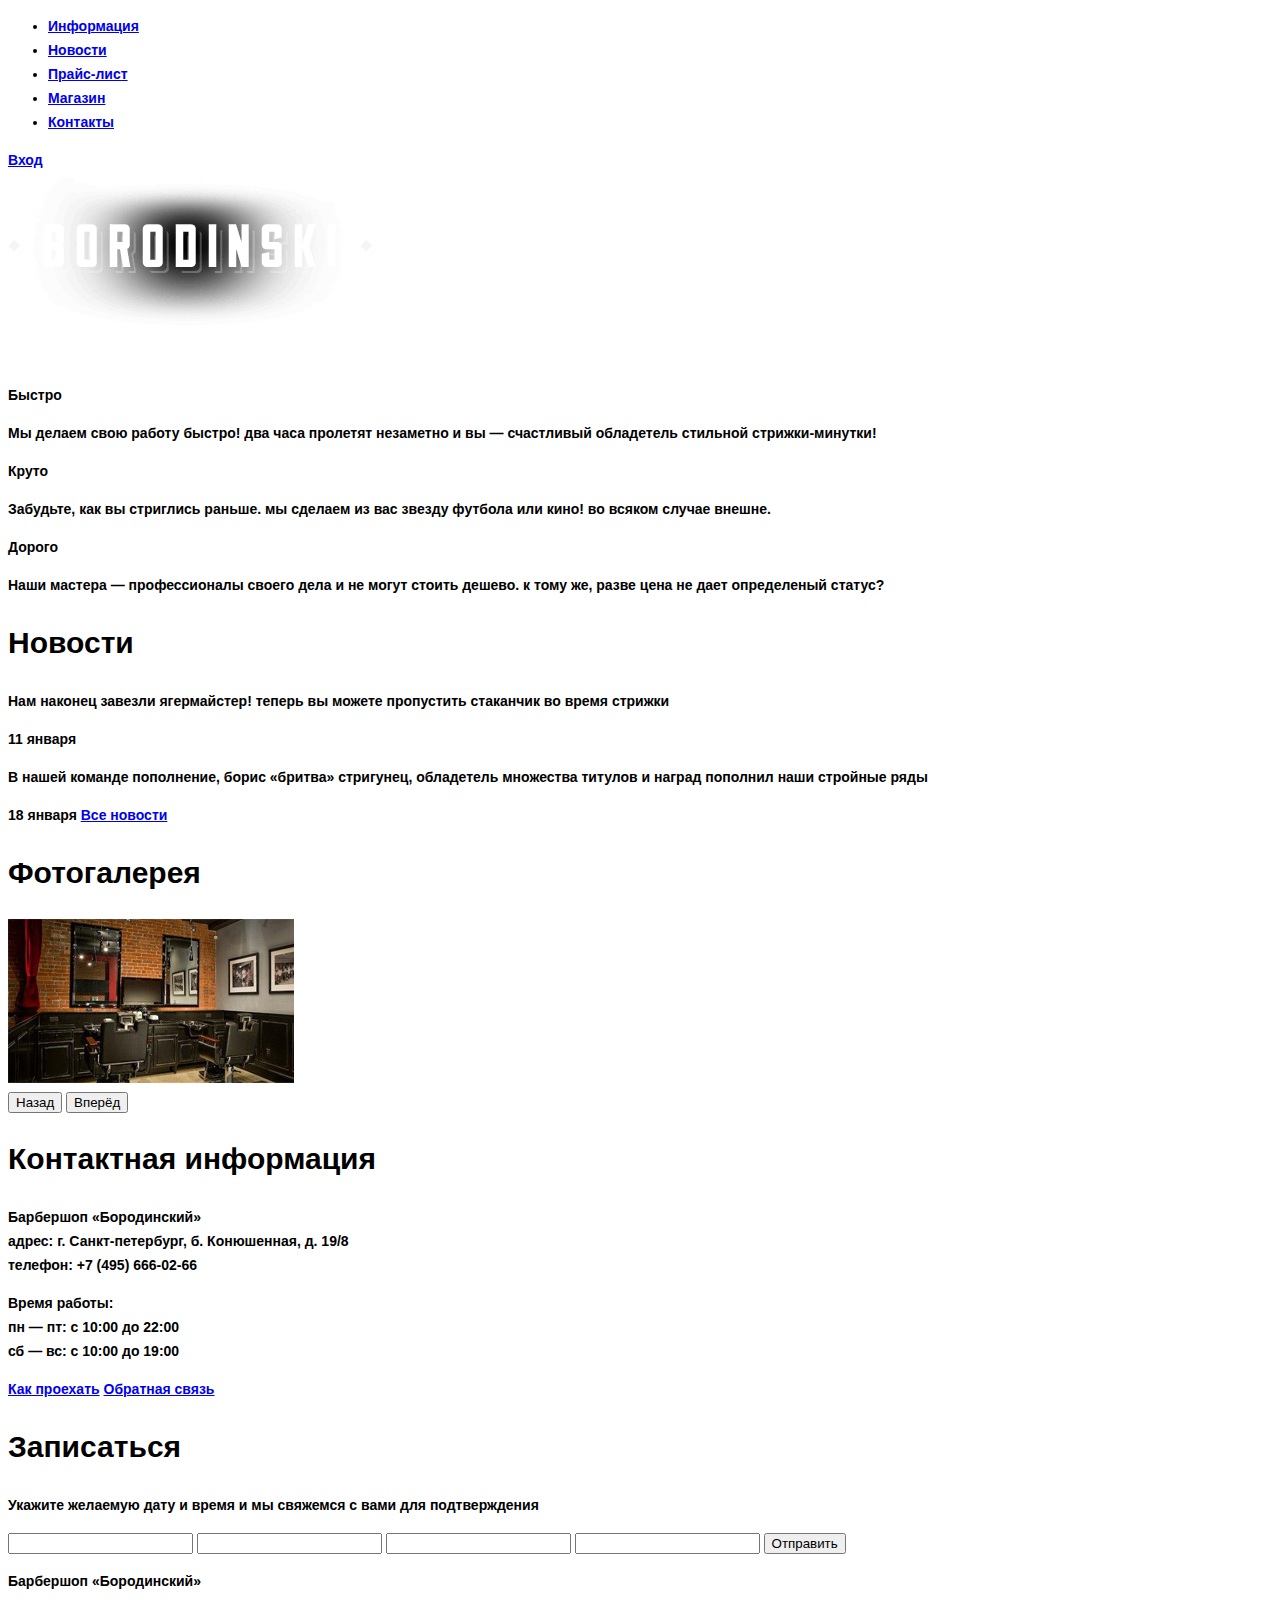
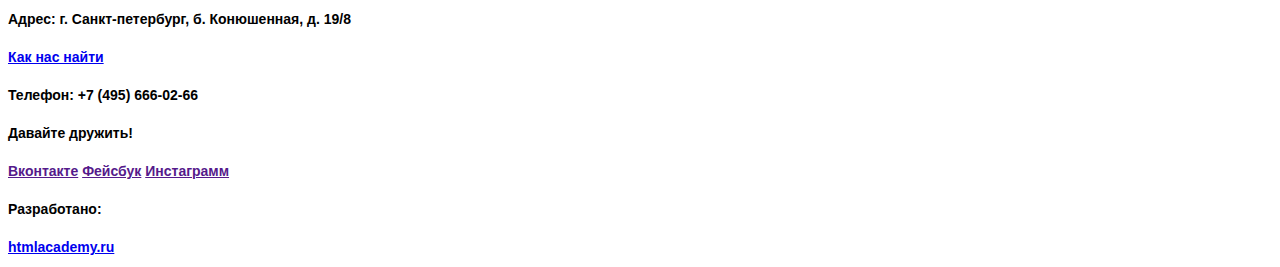
==== index.html @ ab312c7b "Добавил style.css, подключил css в html файлах" ====
<!DOCTYPE html>
<html lang="ru">
  <head>
    <meta charset="utf-8">
    <title>HTML Academy: Барбершоп</title>
    <link href="css/style.css" rel="stylesheet">
  </head>
  <body>
    <!--<p>Репозиторий создан для обучения на интенсивном онлайн‑курсе «<a href="https://htmlacademy.ru/intensive/htmlcss">Базовый HTML и CSS</a>».</p>-->
    <!-- Шапка сайта -->
    <header>
    	<!-- Навигационное меню -->
    	<nav class="main-menu">
    		<ul>
    			<li>
    				<a href="#features-anchor">Информация</a>
    			</li>
    			<li>
    				<a href="#news-anchor">Новости</a>
    			</li>
    			<li>
    				<a href="price.html">Прайс-лист</a>
    			</li>
    			<li>
    				<a href="shop.html">Магазин</a>
    			</li>
    			<li>
    				<a href="#contacts-anchor">Контакты</a>
    			</li>
    		</ul>
    		<!-- Блок входа -->
    		<div class="user-block">
    			<a href="#">Вход</a>
    		</div>
    	</nav>
    </header>


    <!-- Основной контент -->
    <main>
    	<!-- Логотип -->
    	<div class="index-logo">
    		<img src="img/logo.png"  alt="Логотип Barbershop" width="368" height="204">
    	</div> 

    	<!-- Блок преимуществ -->
		<section id="features-anchor" class="features">
			<div class="features-item">
				<b>Быстро</b>
				<p>Мы делаем свою работу быстро! два часа пролетят незаметно и вы — счастливый обладетель стильной стрижки-минутки!</p>
			</div>
			<div class="features-item">
				<b>Круто</b>
				<p>Забудьте, как вы стриглись раньше. мы сделаем из вас звезду футбола или кино! во всяком случае внешне.</p>
			</div>
			<div class="features-item">
				<b>Дорого</b>
				<p>Наши мастера — профессионалы своего дела и не могут стоить дешево. к тому же, разве цена не дает определеный статус?</p>
			</div>
		</section>

		<!-- Блок новостей и фотогалерея -->
		<section class="index-content">
			<!-- Блок новостей -->
			<div id="news-anchor" class="news">
				<h2>Новости</h2>
				<p>Нам наконец завезли ягермайстер! теперь вы можете пропустить стаканчик во время стрижки</p>
				<time datetime="2017-01-11">11 января</time>
				<p>В нашей команде пополнение, борис «бритва» стригунец, обладетель множества титулов и наград пополнил наши стройные ряды</p>
				<time datetime="2017-01-18">18 января</time>
				<a class="btn" href="#">Все новости</a>
			</div>
			<!-- Галерея -->
			<div class="gallery">
				<h2>Фотогалерея</h2>
				<div class="gallery-img">
					<a class="zoom-image" href="#">
						<img src="img/gallery-foto1.jpg" alt="фото рабочего места" width="286" height="164">
					</a>
					
				</div>
				<button class="btn" type="button">Назад</button>
				<button class="btn" type="button">Вперёд</button>
			</div>
		</section>

		<!-- Блок Контактная информация и Запись на стрижку -->
		<section class="index-content">
			<!-- Блок контактов -->
			<div id="contacts-anchor" class="contacts">
				<h2>Контактная информация</h2>
				<p>
					Барбершоп «Бородинский»<br>
					адрес: г. Санкт-петербург, б. Конюшенная, д. 19/8<br>
					телефон: +7 (495) 666-02-66<br>
				</p>
				<p>
					Время работы: <br>
					пн — пт: с 10:00 до 22:00 <br>	
					сб — вс: с 10:00 до 19:00 <br>	
				</p>
				<a class="btn" href="#">Как проехать</a>
				<a class="btn" href="#">Обратная связь</a>
			</div>
			<!-- Блок записаться в парикмахерскую -->
			<div class="enroll">
				<h2>Записаться</h2>
				<p>Укажите желаемую дату и время и мы свяжемся с вами для подтверждения </p>
				<form action="post">
					<input type="text" name="date" >
					<input type="text" name="time">
					<input type="text" name="name">
					<input type="tel" name="phone">
					<button class="btn" type="button">Отправить</button>
				</form>
			</div>
		</section>
	</main>


	<!-- Подвал сайта-->
	<footer class="main-footer">
		<!-- Раздел контактов -->
		<div class="footer-contacts">
			<p>Барбершоп «Бородинский»</p>
			<p>Адрес: г. Санкт-петербург, б. Конюшенная, д. 19/8</p>
			<a href="#">Как нас найти</a>
			<p>Телефон: +7 (495) 666-02-66</p>
		</div>
		<!-- Раздел соц. сетей -->
		<div class="footer-social">
			<p>Давайте дружить!</p>
			<a href="" class="btn">Вконтакте</a>
			<a href="" class="btn">Фейсбук</a>
			<a href="" class="btn">Инстаграмм</a>
		</div>
		<!-- Ссылка на разработчика -->
		<div class="footer-studio">
			<p>Разработано:</p>
			<a href="http://htmlacademy.ru" target="_blank">htmlacademy.ru</a>
		</div>
	</footer>
  </body>
</html>
---- css/style.css ----
body {
	font-family: "PT Sans Narrow", "Arial", sans-serif;
	font-size: 14px;
	font-weight: 700;
	line-height: 24px;
	color: #000000;
}

h1 {
	font-size: 30px;
	line-height: 42px;
	font-weight: 700;

}

h2 {
	font-size: 30px;
	line-height: 42px;
	font-weight: 700;
}
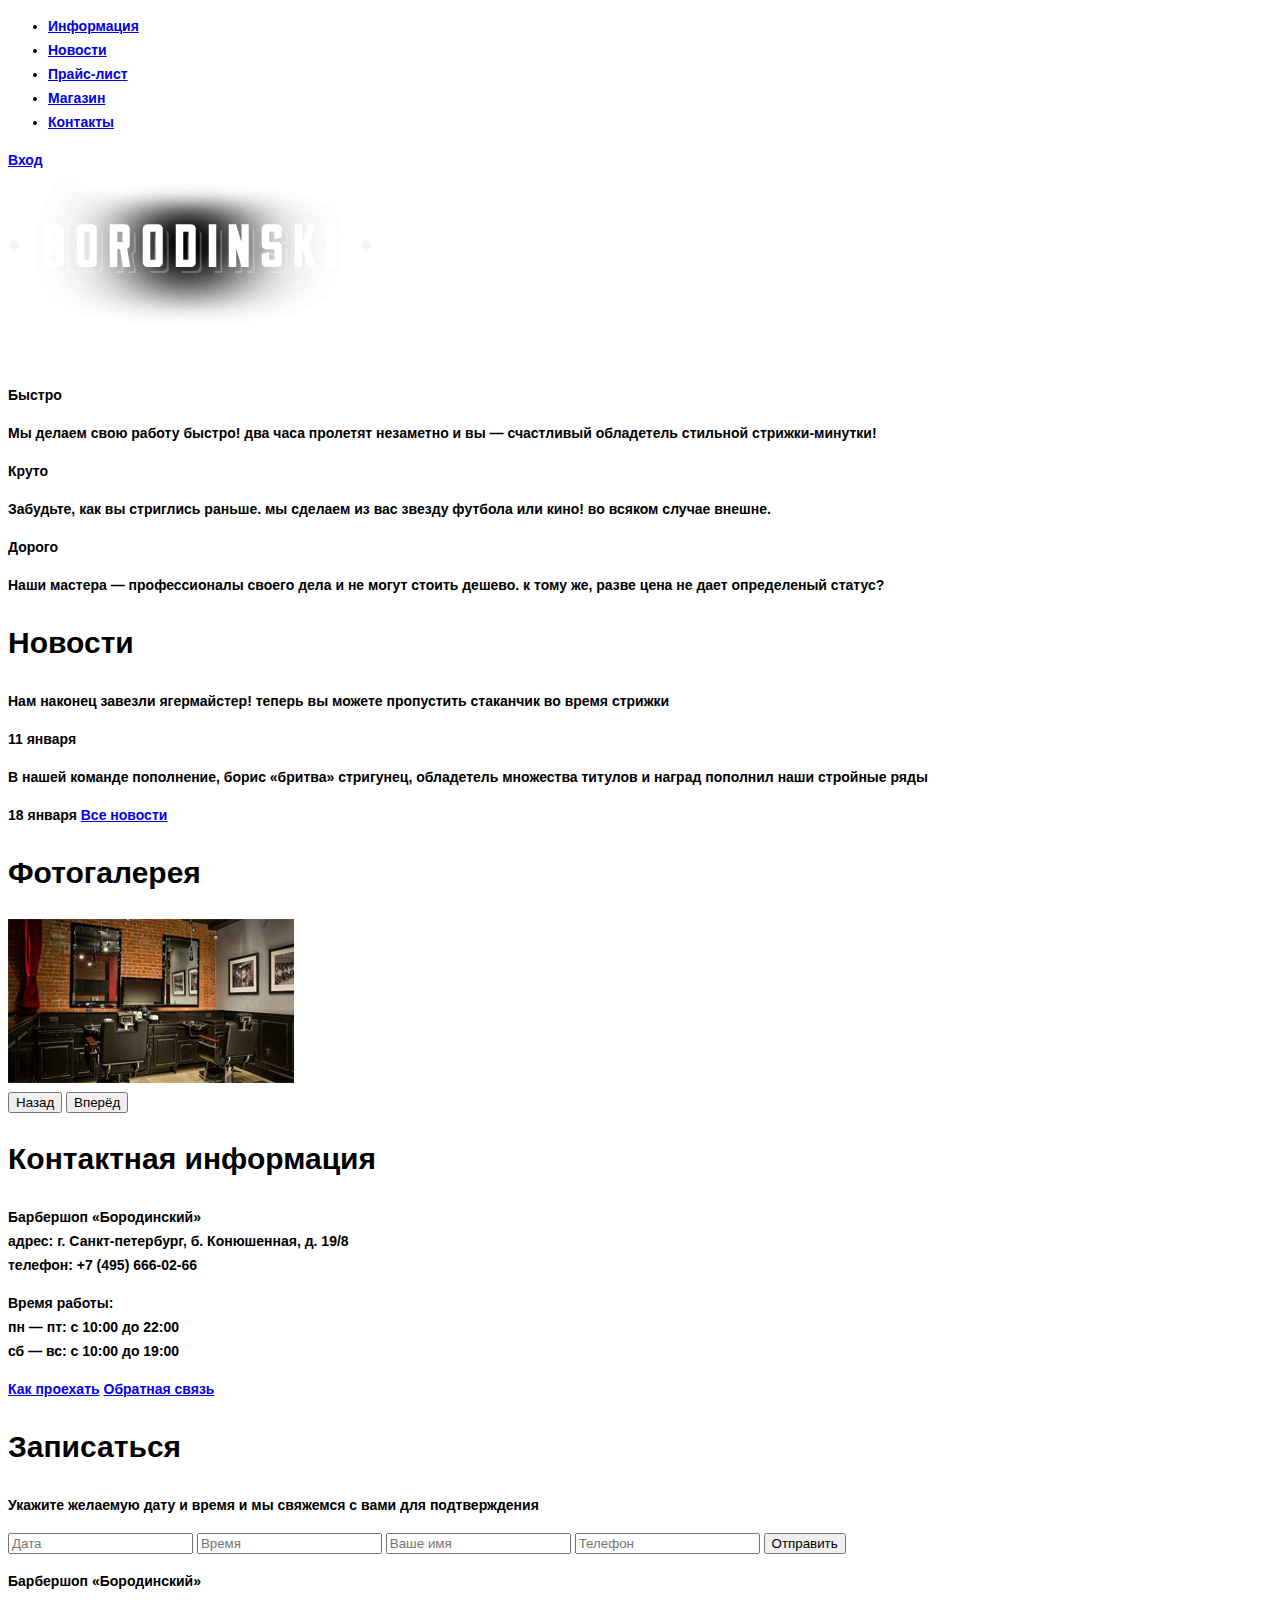
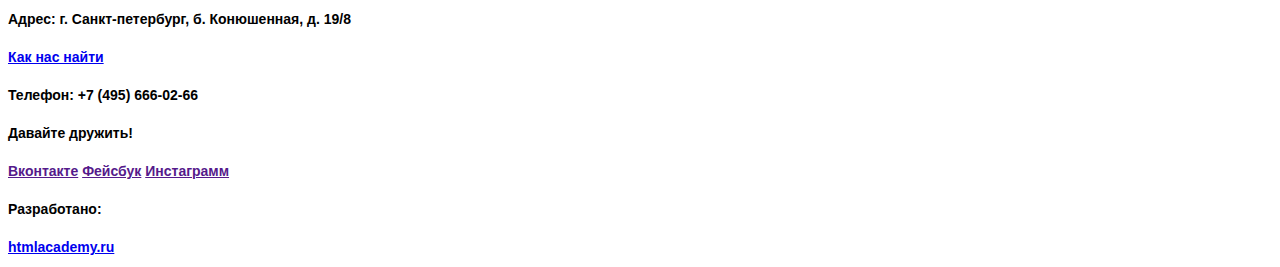
==== commit f70e4538: "Добавил нужные классы в index.html" ====
--- a/index.html
+++ b/index.html
@@ -8,7 +8,7 @@
   <body>
     <!--<p>Репозиторий создан для обучения на интенсивном онлайн‑курсе «<a href="https://htmlacademy.ru/intensive/htmlcss">Базовый HTML и CSS</a>».</p>-->
     <!-- Шапка сайта -->
-    <header>
+    <header class="main-header container clearfix">
     	<!-- Навигационное меню -->
     	<nav class="main-menu">
     		<ul>
@@ -28,16 +28,16 @@
     				<a href="#contacts-anchor">Контакты</a>
     			</li>
     		</ul>
-    		<!-- Блок входа -->
-    		<div class="user-block">
-    			<a href="#">Вход</a>
-    		</div>
-    	</nav>
+     	</nav>
+		<!-- Блок входа -->
+		<div class="user-block">
+			<a href="#">Вход</a>
+		</div>
     </header>
 
 
     <!-- Основной контент -->
-    <main>
+    <main class="main-index container">
     	<!-- Логотип -->
     	<div class="index-logo">
     		<img src="img/logo.png"  alt="Логотип Barbershop" width="368" height="204">
@@ -60,7 +60,7 @@
 		</section>
 
 		<!-- Блок новостей и фотогалерея -->
-		<section class="index-content">
+		<section class="index-content clearfix">
 			<!-- Блок новостей -->
 			<div id="news-anchor" class="news">
 				<h2>Новости</h2>
@@ -71,7 +71,7 @@
 				<a class="btn" href="#">Все новости</a>
 			</div>
 			<!-- Галерея -->
-			<div class="gallery">
+			<div class="gallery ">
 				<h2>Фотогалерея</h2>
 				<div class="gallery-img">
 					<a class="zoom-image" href="#">
@@ -85,7 +85,7 @@
 		</section>
 
 		<!-- Блок Контактная информация и Запись на стрижку -->
-		<section class="index-content">
+		<section class="index-content clearfix">
 			<!-- Блок контактов -->
 			<div id="contacts-anchor" class="contacts">
 				<h2>Контактная информация</h2>
@@ -107,10 +107,10 @@
 				<h2>Записаться</h2>
 				<p>Укажите желаемую дату и время и мы свяжемся с вами для подтверждения </p>
 				<form action="post">
-					<input type="text" name="date" >
-					<input type="text" name="time">
-					<input type="text" name="name">
-					<input type="tel" name="phone">
+					<input type="text" name="date" placeholder="Дата">
+					<input type="text" name="time" placeholder="Время">
+					<input type="text" name="name" placeholder="Ваше имя">
+					<input type="tel" name="phone" placeholder="Телефон">
 					<button class="btn" type="button">Отправить</button>
 				</form>
 			</div>
@@ -119,7 +119,7 @@
 
 
 	<!-- Подвал сайта-->
-	<footer class="main-footer">
+	<footer class="main-footer container clearfix">
 		<!-- Раздел контактов -->
 		<div class="footer-contacts">
 			<p>Барбершоп «Бородинский»</p>
@@ -135,7 +135,7 @@
 			<a href="" class="btn">Инстаграмм</a>
 		</div>
 		<!-- Ссылка на разработчика -->
-		<div class="footer-studio">
+		<div class="footer-copyright">
 			<p>Разработано:</p>
 			<a href="http://htmlacademy.ru" target="_blank">htmlacademy.ru</a>
 		</div>
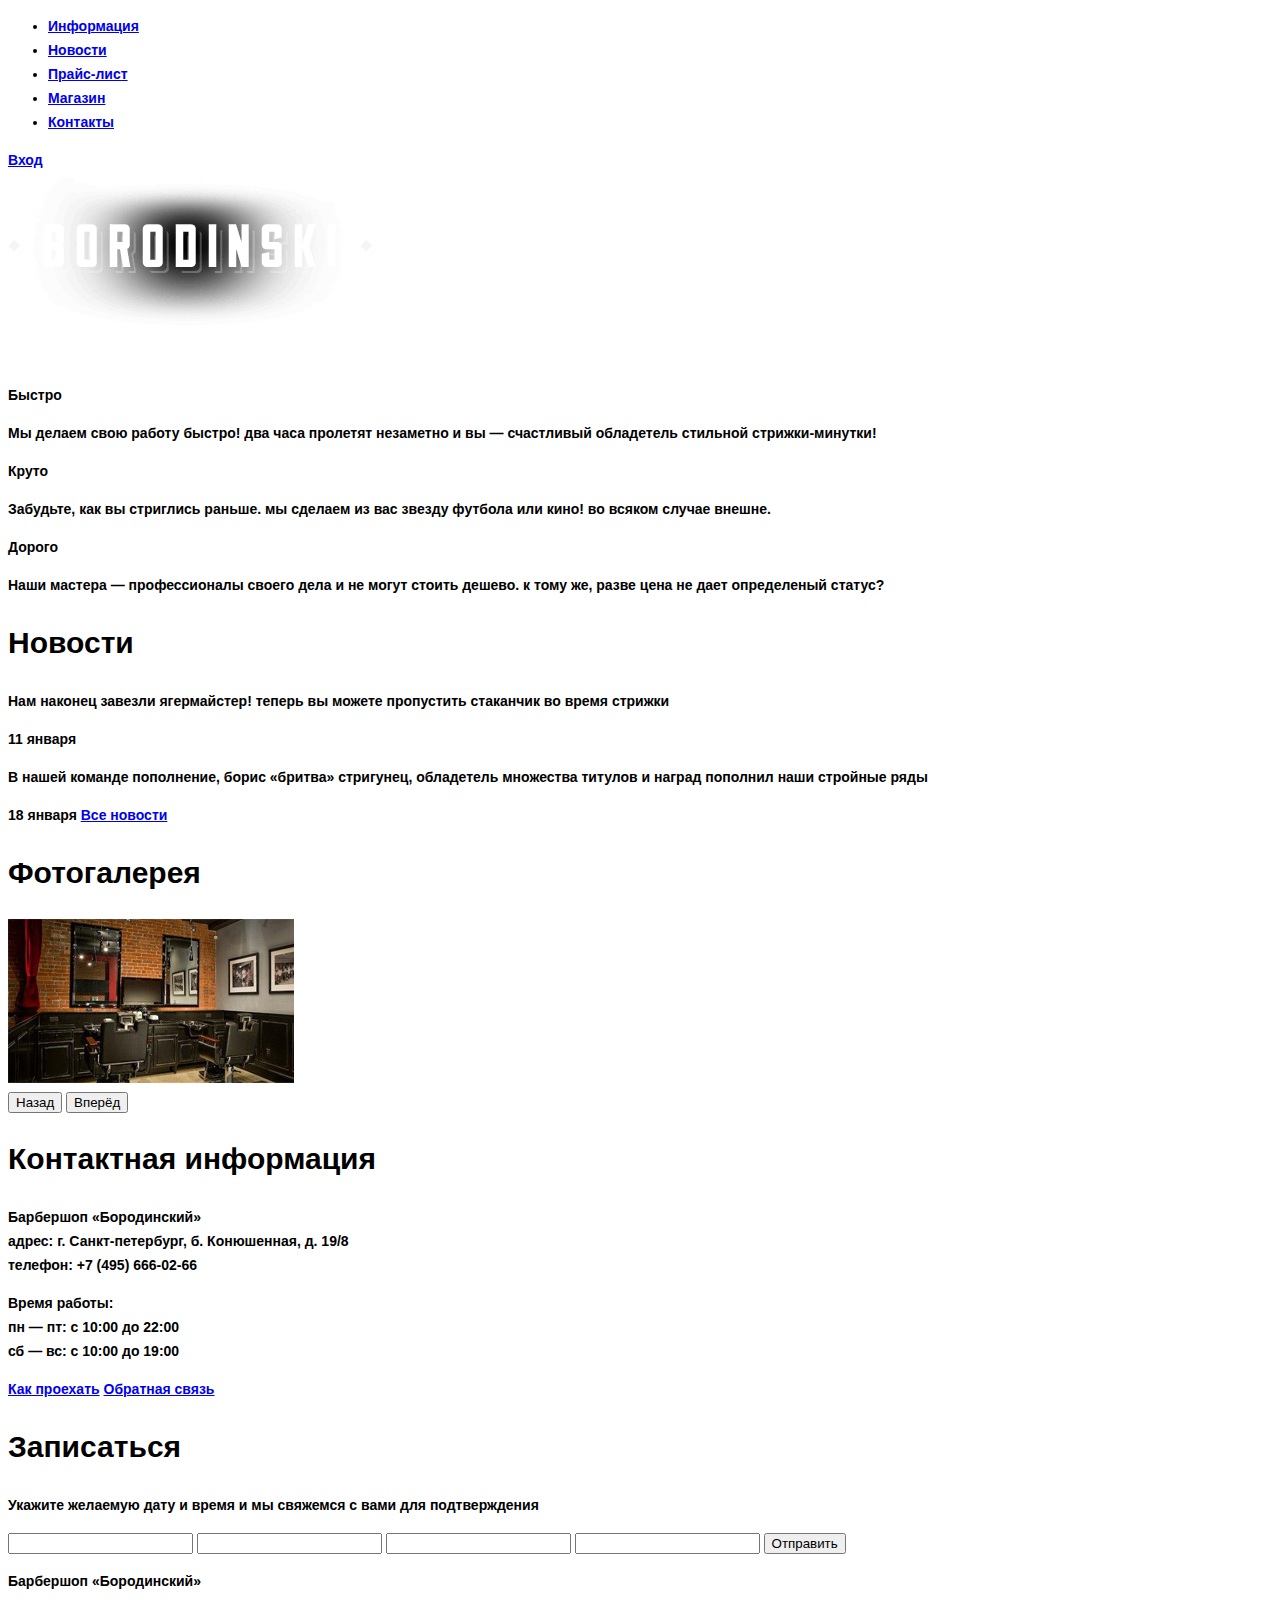
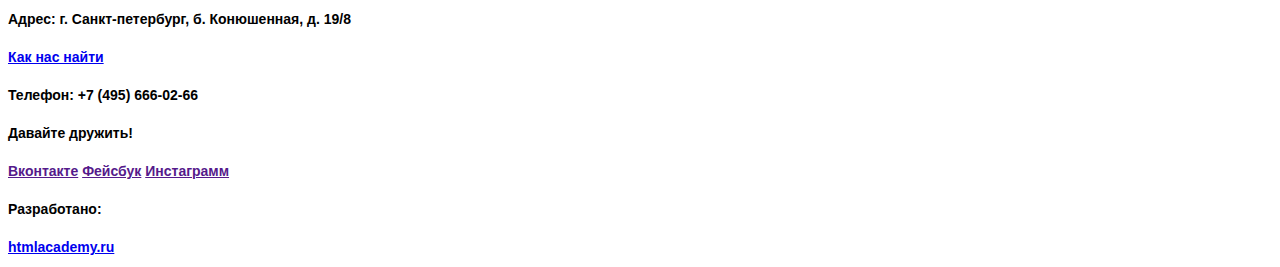
==== commit 5aebd7ee: "Верстка главной" ====
--- a/index.html
+++ b/index.html
@@ -8,7 +8,7 @@
   <body>
     <!--<p>Репозиторий создан для обучения на интенсивном онлайн‑курсе «<a href="https://htmlacademy.ru/intensive/htmlcss">Базовый HTML и CSS</a>».</p>-->
     <!-- Шапка сайта -->
-    <header class="main-header container clearfix">
+    <header>
     	<!-- Навигационное меню -->
     	<nav class="main-menu">
     		<ul>
@@ -28,16 +28,16 @@
     				<a href="#contacts-anchor">Контакты</a>
     			</li>
     		</ul>
-     	</nav>
-		<!-- Блок входа -->
-		<div class="user-block">
-			<a href="#">Вход</a>
-		</div>
+    		<!-- Блок входа -->
+    		<div class="user-block">
+    			<a href="#">Вход</a>
+    		</div>
+    	</nav>
     </header>
 
 
     <!-- Основной контент -->
-    <main class="main-index container">
+    <main>
     	<!-- Логотип -->
     	<div class="index-logo">
     		<img src="img/logo.png"  alt="Логотип Barbershop" width="368" height="204">
@@ -60,7 +60,7 @@
 		</section>
 
 		<!-- Блок новостей и фотогалерея -->
-		<section class="index-content clearfix">
+		<section class="index-content">
 			<!-- Блок новостей -->
 			<div id="news-anchor" class="news">
 				<h2>Новости</h2>
@@ -71,7 +71,7 @@
 				<a class="btn" href="#">Все новости</a>
 			</div>
 			<!-- Галерея -->
-			<div class="gallery ">
+			<div class="gallery">
 				<h2>Фотогалерея</h2>
 				<div class="gallery-img">
 					<a class="zoom-image" href="#">
@@ -85,7 +85,7 @@
 		</section>
 
 		<!-- Блок Контактная информация и Запись на стрижку -->
-		<section class="index-content clearfix">
+		<section class="index-content">
 			<!-- Блок контактов -->
 			<div id="contacts-anchor" class="contacts">
 				<h2>Контактная информация</h2>
@@ -107,10 +107,10 @@
 				<h2>Записаться</h2>
 				<p>Укажите желаемую дату и время и мы свяжемся с вами для подтверждения </p>
 				<form action="post">
-					<input type="text" name="date" placeholder="Дата">
-					<input type="text" name="time" placeholder="Время">
-					<input type="text" name="name" placeholder="Ваше имя">
-					<input type="tel" name="phone" placeholder="Телефон">
+					<input type="text" name="date" >
+					<input type="text" name="time">
+					<input type="text" name="name">
+					<input type="tel" name="phone">
 					<button class="btn" type="button">Отправить</button>
 				</form>
 			</div>
@@ -119,7 +119,7 @@
 
 
 	<!-- Подвал сайта-->
-	<footer class="main-footer container clearfix">
+	<footer class="main-footer">
 		<!-- Раздел контактов -->
 		<div class="footer-contacts">
 			<p>Барбершоп «Бородинский»</p>
@@ -135,7 +135,7 @@
 			<a href="" class="btn">Инстаграмм</a>
 		</div>
 		<!-- Ссылка на разработчика -->
-		<div class="footer-copyright">
+		<div class="footer-studio">
 			<p>Разработано:</p>
 			<a href="http://htmlacademy.ru" target="_blank">htmlacademy.ru</a>
 		</div>
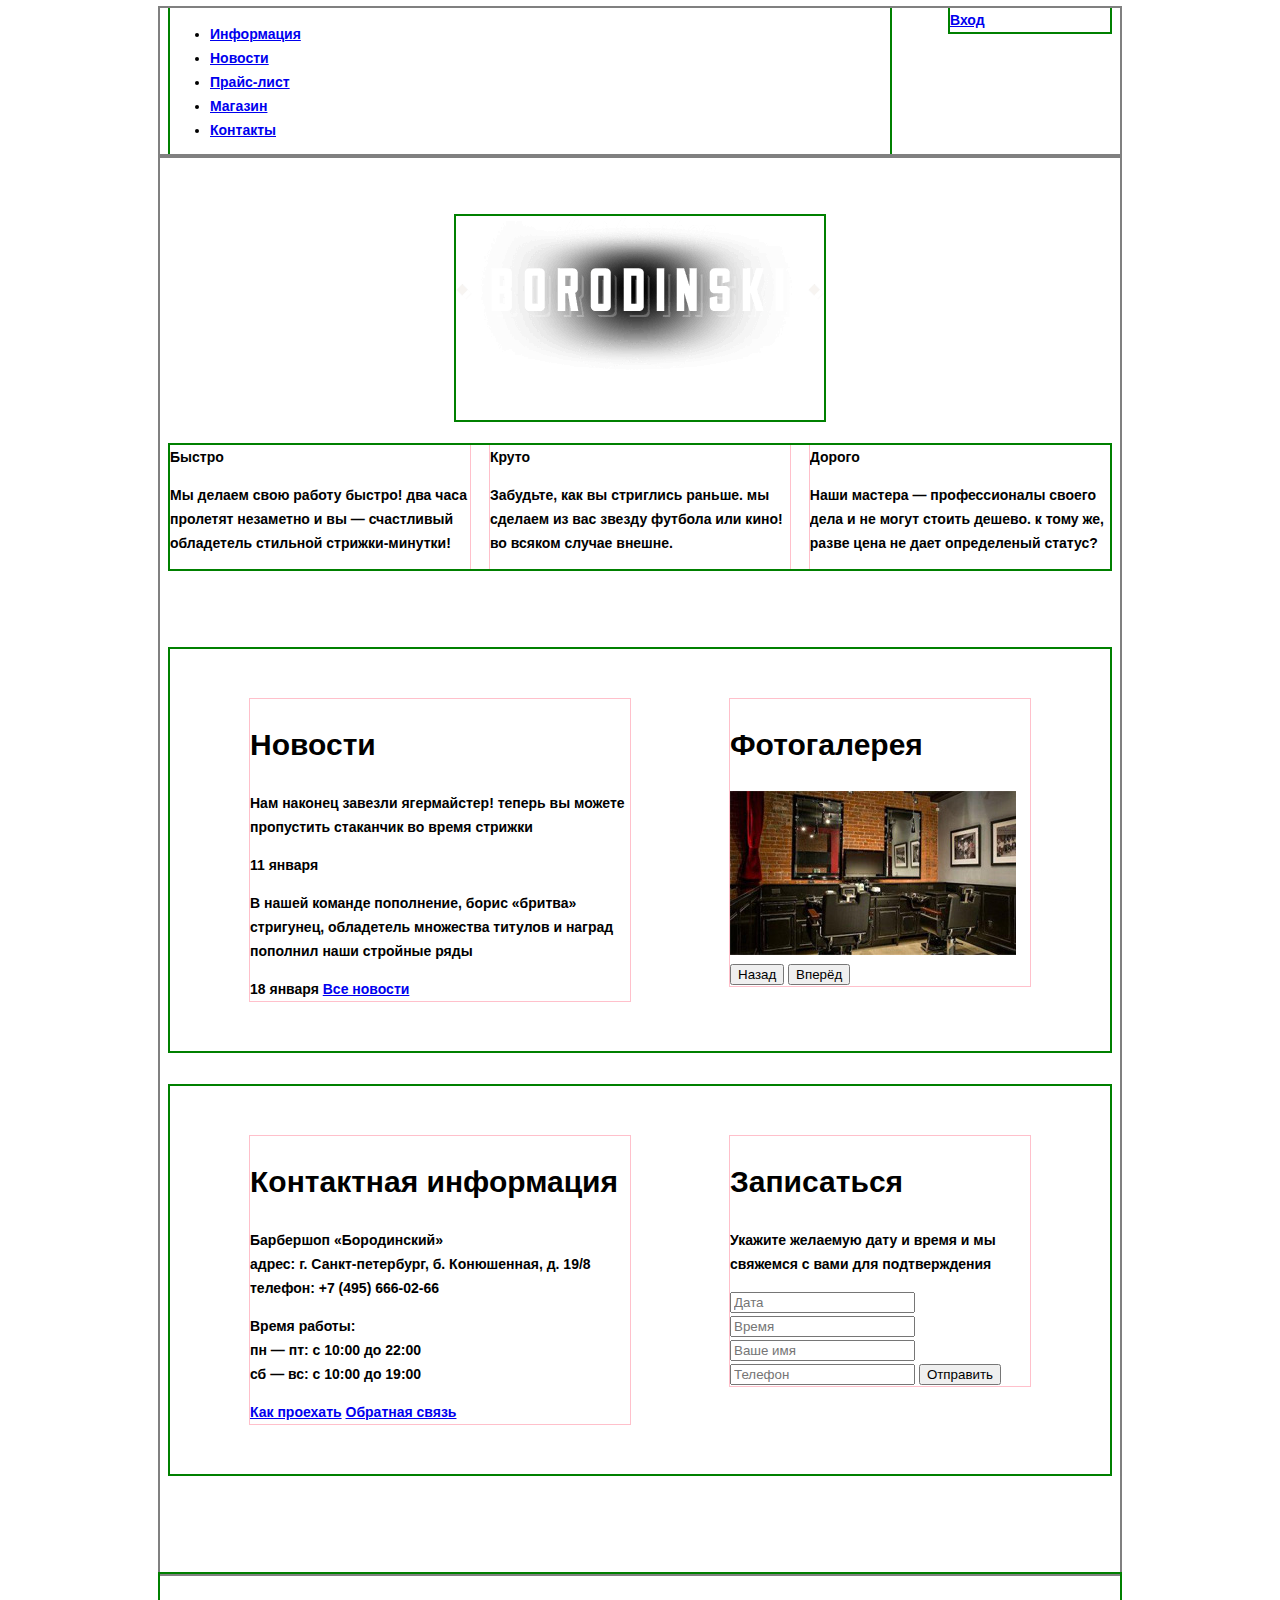
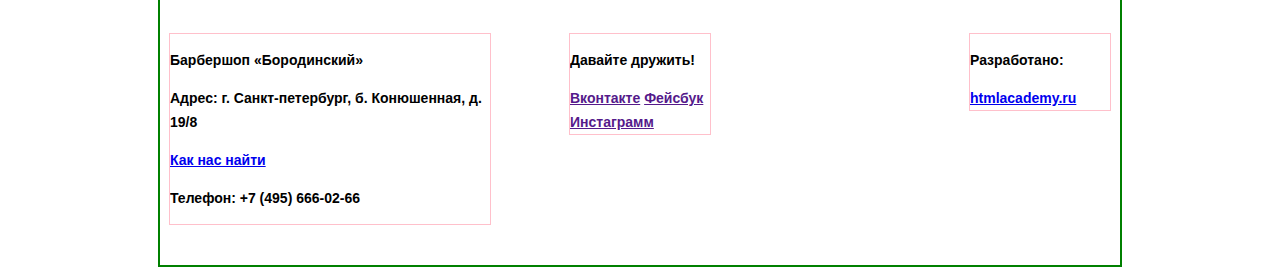
==== commit 4a0c7044: "Revert "Верстка главной"" ====
--- a/index.html
+++ b/index.html
@@ -8,7 +8,7 @@
   <body>
     <!--<p>Репозиторий создан для обучения на интенсивном онлайн‑курсе «<a href="https://htmlacademy.ru/intensive/htmlcss">Базовый HTML и CSS</a>».</p>-->
     <!-- Шапка сайта -->
-    <header>
+    <header class="main-header container clearfix">
     	<!-- Навигационное меню -->
     	<nav class="main-menu">
     		<ul>
@@ -28,16 +28,16 @@
     				<a href="#contacts-anchor">Контакты</a>
     			</li>
     		</ul>
-    		<!-- Блок входа -->
-    		<div class="user-block">
-    			<a href="#">Вход</a>
-    		</div>
-    	</nav>
+     	</nav>
+		<!-- Блок входа -->
+		<div class="user-block">
+			<a href="#">Вход</a>
+		</div>
     </header>
 
 
     <!-- Основной контент -->
-    <main>
+    <main class="main-index container">
     	<!-- Логотип -->
     	<div class="index-logo">
     		<img src="img/logo.png"  alt="Логотип Barbershop" width="368" height="204">
@@ -60,7 +60,7 @@
 		</section>
 
 		<!-- Блок новостей и фотогалерея -->
-		<section class="index-content">
+		<section class="index-content clearfix">
 			<!-- Блок новостей -->
 			<div id="news-anchor" class="news">
 				<h2>Новости</h2>
@@ -71,7 +71,7 @@
 				<a class="btn" href="#">Все новости</a>
 			</div>
 			<!-- Галерея -->
-			<div class="gallery">
+			<div class="gallery ">
 				<h2>Фотогалерея</h2>
 				<div class="gallery-img">
 					<a class="zoom-image" href="#">
@@ -85,7 +85,7 @@
 		</section>
 
 		<!-- Блок Контактная информация и Запись на стрижку -->
-		<section class="index-content">
+		<section class="index-content clearfix">
 			<!-- Блок контактов -->
 			<div id="contacts-anchor" class="contacts">
 				<h2>Контактная информация</h2>
@@ -107,10 +107,10 @@
 				<h2>Записаться</h2>
 				<p>Укажите желаемую дату и время и мы свяжемся с вами для подтверждения </p>
 				<form action="post">
-					<input type="text" name="date" >
-					<input type="text" name="time">
-					<input type="text" name="name">
-					<input type="tel" name="phone">
+					<input type="text" name="date" placeholder="Дата">
+					<input type="text" name="time" placeholder="Время">
+					<input type="text" name="name" placeholder="Ваше имя">
+					<input type="tel" name="phone" placeholder="Телефон">
 					<button class="btn" type="button">Отправить</button>
 				</form>
 			</div>
@@ -119,7 +119,7 @@
 
 
 	<!-- Подвал сайта-->
-	<footer class="main-footer">
+	<footer class="main-footer container clearfix">
 		<!-- Раздел контактов -->
 		<div class="footer-contacts">
 			<p>Барбершоп «Бородинский»</p>
@@ -135,7 +135,7 @@
 			<a href="" class="btn">Инстаграмм</a>
 		</div>
 		<!-- Ссылка на разработчика -->
-		<div class="footer-studio">
+		<div class="footer-copyright">
 			<p>Разработано:</p>
 			<a href="http://htmlacademy.ru" target="_blank">htmlacademy.ru</a>
 		</div>
--- a/css/style.css
+++ b/css/style.css
@@ -1,3 +1,5 @@
+/***** 1. Общие стили *****/
+/*** Шрифты ***/
 body {
 	font-family: "PT Sans Narrow", "Arial", sans-serif;
 	font-size: 14px;
@@ -18,3 +20,272 @@
 	line-height: 42px;
 	font-weight: 700;
 }
+
+/*** Clearfix ***/
+.clearfix::after {
+	content: "";
+	display: table;
+	clear: both;
+}
+
+/***** 2. Сетка *****/
+	/*-- Общее --*/
+/***Центровщик блоков**/
+.container {
+	width: 940px;
+	padding: 0 10px;
+	margin-left: auto;
+	margin-right: auto;
+}
+
+/*** Шапка (header) ***/
+.main-menu {
+	float: left;
+	width: 720px;
+}
+
+.user-block {
+	float: right;
+	width: 160px;
+}
+
+/*** breadcrumbs  ***/
+.breadcrumbs {
+	margin-bottom: 55px;
+}
+
+/*** Подвал (footer) ***/
+.main-footer {
+	padding-top: 60px;
+	padding-bottom: 41px;
+}
+
+.footer-contacts {
+	float: left;
+	width: 320px;
+	margin-right: 80px;
+}
+
+.footer-social {
+	float: left;
+	width: 140px;
+}
+
+.footer-copyright {
+	float: right;
+	width: 140px;
+}
+
+/*** Основной контент (main) ***/
+	/*-- index.html (главная) --*/
+.main-index {
+	padding-top: 60px;
+	padding-bottom: 65px;
+}
+
+.index-logo {
+	width: 368px;
+	height: 204px;
+	margin: 0 auto;
+	margin-bottom: 25px;
+}
+
+.features {
+	margin-bottom: 80px;
+}
+
+.features-item {
+	display: inline-block;
+	width: 300px;
+	margin-right: 20px;
+	margin-left: -4px;
+	vertical-align: top;
+}
+	/*убираем отрицательный отступ у первого элемента,
+	сделайный для ликвидиции пробела inline-block */
+.features-item:first-child {
+	margin-left: 0;
+}
+
+.features-item:last-child {
+	margin-right: 0;
+}
+
+.index-content {
+	padding: 50px 80px;
+	margin-bottom: 35px
+}
+
+.news,
+.contacts {
+	float: left;
+	width: 380px;
+}
+
+.gallery,
+.enroll {
+	float: right;
+	width: 300px;
+}
+
+	/*-- price.html (прайс) --*/
+.main-price {
+	padding-top: 55px;
+	padding-bottom: 80px;
+}
+
+.price-features {
+	float: left;
+	width: 300px;
+}
+
+.service-prices {
+	float: right;
+	width: 460px;
+}
+
+.slogan {
+	margin-bottom: 72px;
+}
+
+.about-us-left-col {
+	float: left;
+	width: 380px;
+}
+
+.about-us-right-col {
+	float: right;
+	width: 380px;
+	margin-right: 80px;
+}
+
+	/*-- shop.html (магазин) --*/
+.main-shop  {
+	padding-top: 55px;
+	padding-bottom: 49px;
+}
+
+.sorting {
+	float: left;
+	width: 180px;
+	margin-right: 60px;
+}
+
+.catalog {
+	float: right;
+	width: 700px;
+}
+
+.catalog-item {
+	display: inline-block;
+	width: 220px;
+	margin-right: 20px;
+	margin-left: -4px;
+	vertical-align: top;
+}
+
+.catalog-item:nth-child(1),
+.catalog-item:nth-child(4) {
+	margin-left: 0;
+}
+
+.catalog-item:nth-child(3n) {
+	margin-right: 0;
+}
+
+.pagination {
+	padding-top: 45px;
+}
+
+	/*-- item.html (товар) --*/
+
+.main-item {
+	padding-top: 55px;
+	padding-bottom: 49px;
+}
+
+.item-gallery {
+	float: left;
+	width: 460px;
+}
+
+.item-description {
+	float: right;
+	width: 390px;
+}
+
+.item-gallery-preview {
+	padding-top: 20px;
+	font-size: 0;
+}
+
+.item-gallery-preview img {
+	margin-right: 20px;
+	outline: 1px solid pink;
+}
+
+.item-gallery-preview img:last-child {
+	margin-right: 0;
+}
+
+.product-available {
+	float: left;
+}
+
+.product-article {
+	float: right;
+}
+
+
+
+/***** - Для тестирования - *****/
+/**Ободка главных модулей**/
+header,
+main,
+footer {
+	outline: 3px solid blue;
+}
+
+/**Ободка главных модулей**/
+.container {
+	outline: 2px solid gray;
+}
+
+/**Ободка блоков "второй" вложенности**/
+.main-menu,
+.user-block,
+.features,
+.index-logo,
+.index-content,
+.main-footer,
+.breadcrumbs,
+.slogan,
+.price-content,
+.about-us,
+.sorting,
+.catalog,
+.item-gallery,
+.item-description {
+	outline: 2px solid green;
+}
+
+/**Ободка блоков "третий" вложенности**/
+.features-item,
+.news,
+.contacts,
+.gallery,
+.enroll,
+.footer-contacts,
+.footer-social,
+.footer-copyright,
+.price-features,
+.service-prices,
+.about-us-right-col,
+.about-us-left-col,
+.pagination,
+.item-gallery-preview {
+	outline: 1px solid pink;
+}
+
+
+
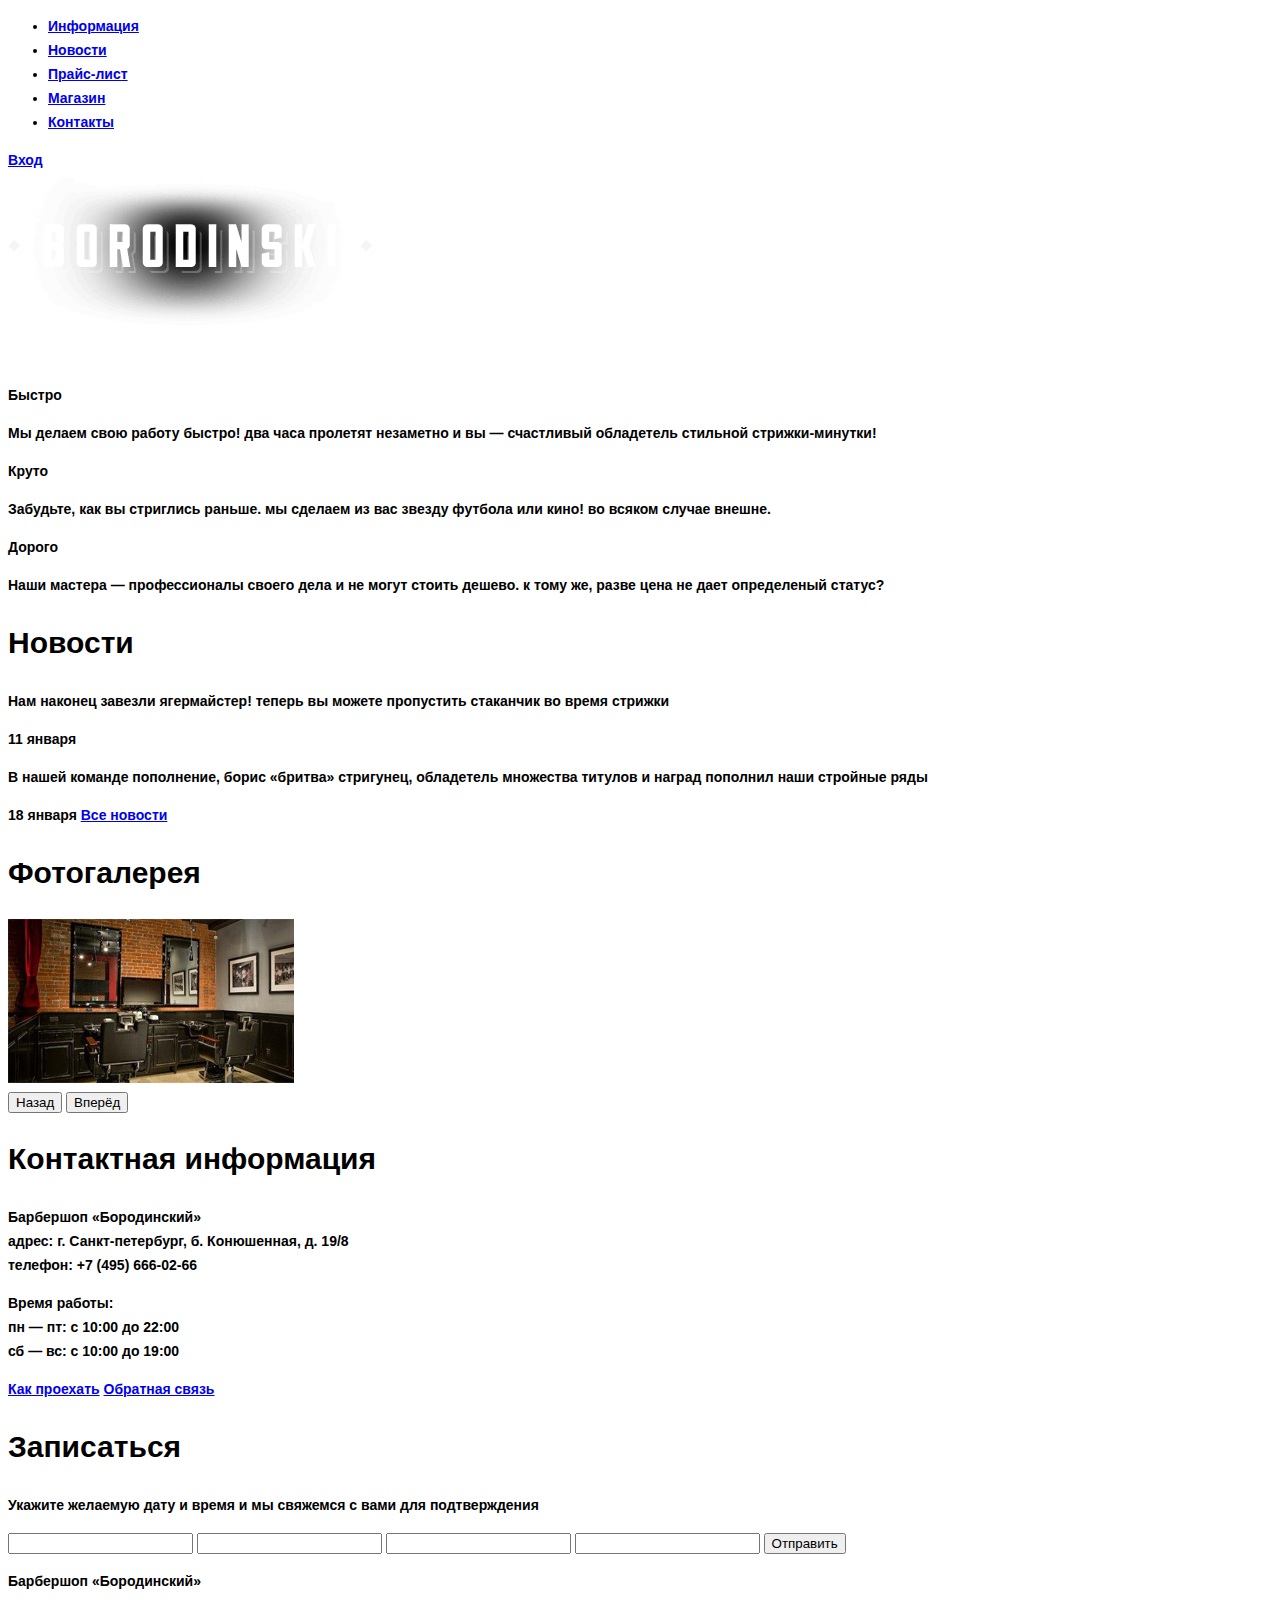
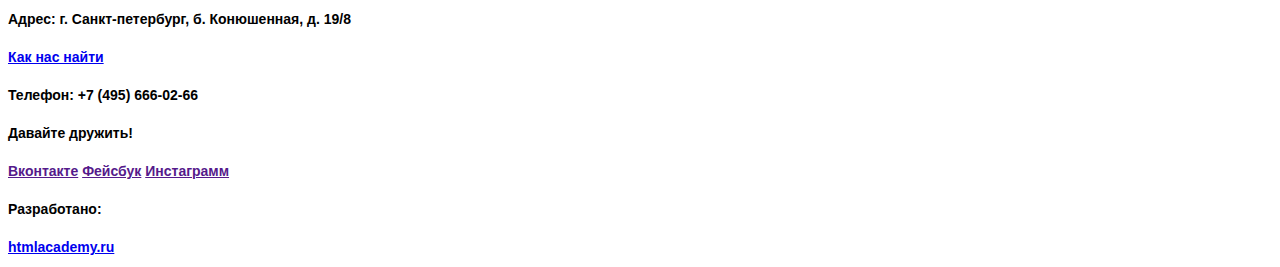
==== commit 0d183b4e: "Revert "Revert "Верстка главной""" ====
--- a/index.html
+++ b/index.html
@@ -8,7 +8,7 @@
   <body>
     <!--<p>Репозиторий создан для обучения на интенсивном онлайн‑курсе «<a href="https://htmlacademy.ru/intensive/htmlcss">Базовый HTML и CSS</a>».</p>-->
     <!-- Шапка сайта -->
-    <header class="main-header container clearfix">
+    <header>
     	<!-- Навигационное меню -->
     	<nav class="main-menu">
     		<ul>
@@ -28,16 +28,16 @@
     				<a href="#contacts-anchor">Контакты</a>
     			</li>
     		</ul>
-     	</nav>
-		<!-- Блок входа -->
-		<div class="user-block">
-			<a href="#">Вход</a>
-		</div>
+    		<!-- Блок входа -->
+    		<div class="user-block">
+    			<a href="#">Вход</a>
+    		</div>
+    	</nav>
     </header>
 
 
     <!-- Основной контент -->
-    <main class="main-index container">
+    <main>
     	<!-- Логотип -->
     	<div class="index-logo">
     		<img src="img/logo.png"  alt="Логотип Barbershop" width="368" height="204">
@@ -60,7 +60,7 @@
 		</section>
 
 		<!-- Блок новостей и фотогалерея -->
-		<section class="index-content clearfix">
+		<section class="index-content">
 			<!-- Блок новостей -->
 			<div id="news-anchor" class="news">
 				<h2>Новости</h2>
@@ -71,7 +71,7 @@
 				<a class="btn" href="#">Все новости</a>
 			</div>
 			<!-- Галерея -->
-			<div class="gallery ">
+			<div class="gallery">
 				<h2>Фотогалерея</h2>
 				<div class="gallery-img">
 					<a class="zoom-image" href="#">
@@ -85,7 +85,7 @@
 		</section>
 
 		<!-- Блок Контактная информация и Запись на стрижку -->
-		<section class="index-content clearfix">
+		<section class="index-content">
 			<!-- Блок контактов -->
 			<div id="contacts-anchor" class="contacts">
 				<h2>Контактная информация</h2>
@@ -107,10 +107,10 @@
 				<h2>Записаться</h2>
 				<p>Укажите желаемую дату и время и мы свяжемся с вами для подтверждения </p>
 				<form action="post">
-					<input type="text" name="date" placeholder="Дата">
-					<input type="text" name="time" placeholder="Время">
-					<input type="text" name="name" placeholder="Ваше имя">
-					<input type="tel" name="phone" placeholder="Телефон">
+					<input type="text" name="date" >
+					<input type="text" name="time">
+					<input type="text" name="name">
+					<input type="tel" name="phone">
 					<button class="btn" type="button">Отправить</button>
 				</form>
 			</div>
@@ -119,7 +119,7 @@
 
 
 	<!-- Подвал сайта-->
-	<footer class="main-footer container clearfix">
+	<footer class="main-footer">
 		<!-- Раздел контактов -->
 		<div class="footer-contacts">
 			<p>Барбершоп «Бородинский»</p>
@@ -135,7 +135,7 @@
 			<a href="" class="btn">Инстаграмм</a>
 		</div>
 		<!-- Ссылка на разработчика -->
-		<div class="footer-copyright">
+		<div class="footer-studio">
 			<p>Разработано:</p>
 			<a href="http://htmlacademy.ru" target="_blank">htmlacademy.ru</a>
 		</div>
--- a/css/style.css
+++ b/css/style.css
@@ -1,5 +1,3 @@
-/***** 1. Общие стили *****/
-/*** Шрифты ***/
 body {
 	font-family: "PT Sans Narrow", "Arial", sans-serif;
 	font-size: 14px;
@@ -20,272 +18,3 @@
 	line-height: 42px;
 	font-weight: 700;
 }
-
-/*** Clearfix ***/
-.clearfix::after {
-	content: "";
-	display: table;
-	clear: both;
-}
-
-/***** 2. Сетка *****/
-	/*-- Общее --*/
-/***Центровщик блоков**/
-.container {
-	width: 940px;
-	padding: 0 10px;
-	margin-left: auto;
-	margin-right: auto;
-}
-
-/*** Шапка (header) ***/
-.main-menu {
-	float: left;
-	width: 720px;
-}
-
-.user-block {
-	float: right;
-	width: 160px;
-}
-
-/*** breadcrumbs  ***/
-.breadcrumbs {
-	margin-bottom: 55px;
-}
-
-/*** Подвал (footer) ***/
-.main-footer {
-	padding-top: 60px;
-	padding-bottom: 41px;
-}
-
-.footer-contacts {
-	float: left;
-	width: 320px;
-	margin-right: 80px;
-}
-
-.footer-social {
-	float: left;
-	width: 140px;
-}
-
-.footer-copyright {
-	float: right;
-	width: 140px;
-}
-
-/*** Основной контент (main) ***/
-	/*-- index.html (главная) --*/
-.main-index {
-	padding-top: 60px;
-	padding-bottom: 65px;
-}
-
-.index-logo {
-	width: 368px;
-	height: 204px;
-	margin: 0 auto;
-	margin-bottom: 25px;
-}
-
-.features {
-	margin-bottom: 80px;
-}
-
-.features-item {
-	display: inline-block;
-	width: 300px;
-	margin-right: 20px;
-	margin-left: -4px;
-	vertical-align: top;
-}
-	/*убираем отрицательный отступ у первого элемента,
-	сделайный для ликвидиции пробела inline-block */
-.features-item:first-child {
-	margin-left: 0;
-}
-
-.features-item:last-child {
-	margin-right: 0;
-}
-
-.index-content {
-	padding: 50px 80px;
-	margin-bottom: 35px
-}
-
-.news,
-.contacts {
-	float: left;
-	width: 380px;
-}
-
-.gallery,
-.enroll {
-	float: right;
-	width: 300px;
-}
-
-	/*-- price.html (прайс) --*/
-.main-price {
-	padding-top: 55px;
-	padding-bottom: 80px;
-}
-
-.price-features {
-	float: left;
-	width: 300px;
-}
-
-.service-prices {
-	float: right;
-	width: 460px;
-}
-
-.slogan {
-	margin-bottom: 72px;
-}
-
-.about-us-left-col {
-	float: left;
-	width: 380px;
-}
-
-.about-us-right-col {
-	float: right;
-	width: 380px;
-	margin-right: 80px;
-}
-
-	/*-- shop.html (магазин) --*/
-.main-shop  {
-	padding-top: 55px;
-	padding-bottom: 49px;
-}
-
-.sorting {
-	float: left;
-	width: 180px;
-	margin-right: 60px;
-}
-
-.catalog {
-	float: right;
-	width: 700px;
-}
-
-.catalog-item {
-	display: inline-block;
-	width: 220px;
-	margin-right: 20px;
-	margin-left: -4px;
-	vertical-align: top;
-}
-
-.catalog-item:nth-child(1),
-.catalog-item:nth-child(4) {
-	margin-left: 0;
-}
-
-.catalog-item:nth-child(3n) {
-	margin-right: 0;
-}
-
-.pagination {
-	padding-top: 45px;
-}
-
-	/*-- item.html (товар) --*/
-
-.main-item {
-	padding-top: 55px;
-	padding-bottom: 49px;
-}
-
-.item-gallery {
-	float: left;
-	width: 460px;
-}
-
-.item-description {
-	float: right;
-	width: 390px;
-}
-
-.item-gallery-preview {
-	padding-top: 20px;
-	font-size: 0;
-}
-
-.item-gallery-preview img {
-	margin-right: 20px;
-	outline: 1px solid pink;
-}
-
-.item-gallery-preview img:last-child {
-	margin-right: 0;
-}
-
-.product-available {
-	float: left;
-}
-
-.product-article {
-	float: right;
-}
-
-
-
-/***** - Для тестирования - *****/
-/**Ободка главных модулей**/
-header,
-main,
-footer {
-	outline: 3px solid blue;
-}
-
-/**Ободка главных модулей**/
-.container {
-	outline: 2px solid gray;
-}
-
-/**Ободка блоков "второй" вложенности**/
-.main-menu,
-.user-block,
-.features,
-.index-logo,
-.index-content,
-.main-footer,
-.breadcrumbs,
-.slogan,
-.price-content,
-.about-us,
-.sorting,
-.catalog,
-.item-gallery,
-.item-description {
-	outline: 2px solid green;
-}
-
-/**Ободка блоков "третий" вложенности**/
-.features-item,
-.news,
-.contacts,
-.gallery,
-.enroll,
-.footer-contacts,
-.footer-social,
-.footer-copyright,
-.price-features,
-.service-prices,
-.about-us-right-col,
-.about-us-left-col,
-.pagination,
-.item-gallery-preview {
-	outline: 1px solid pink;
-}
-
-
-
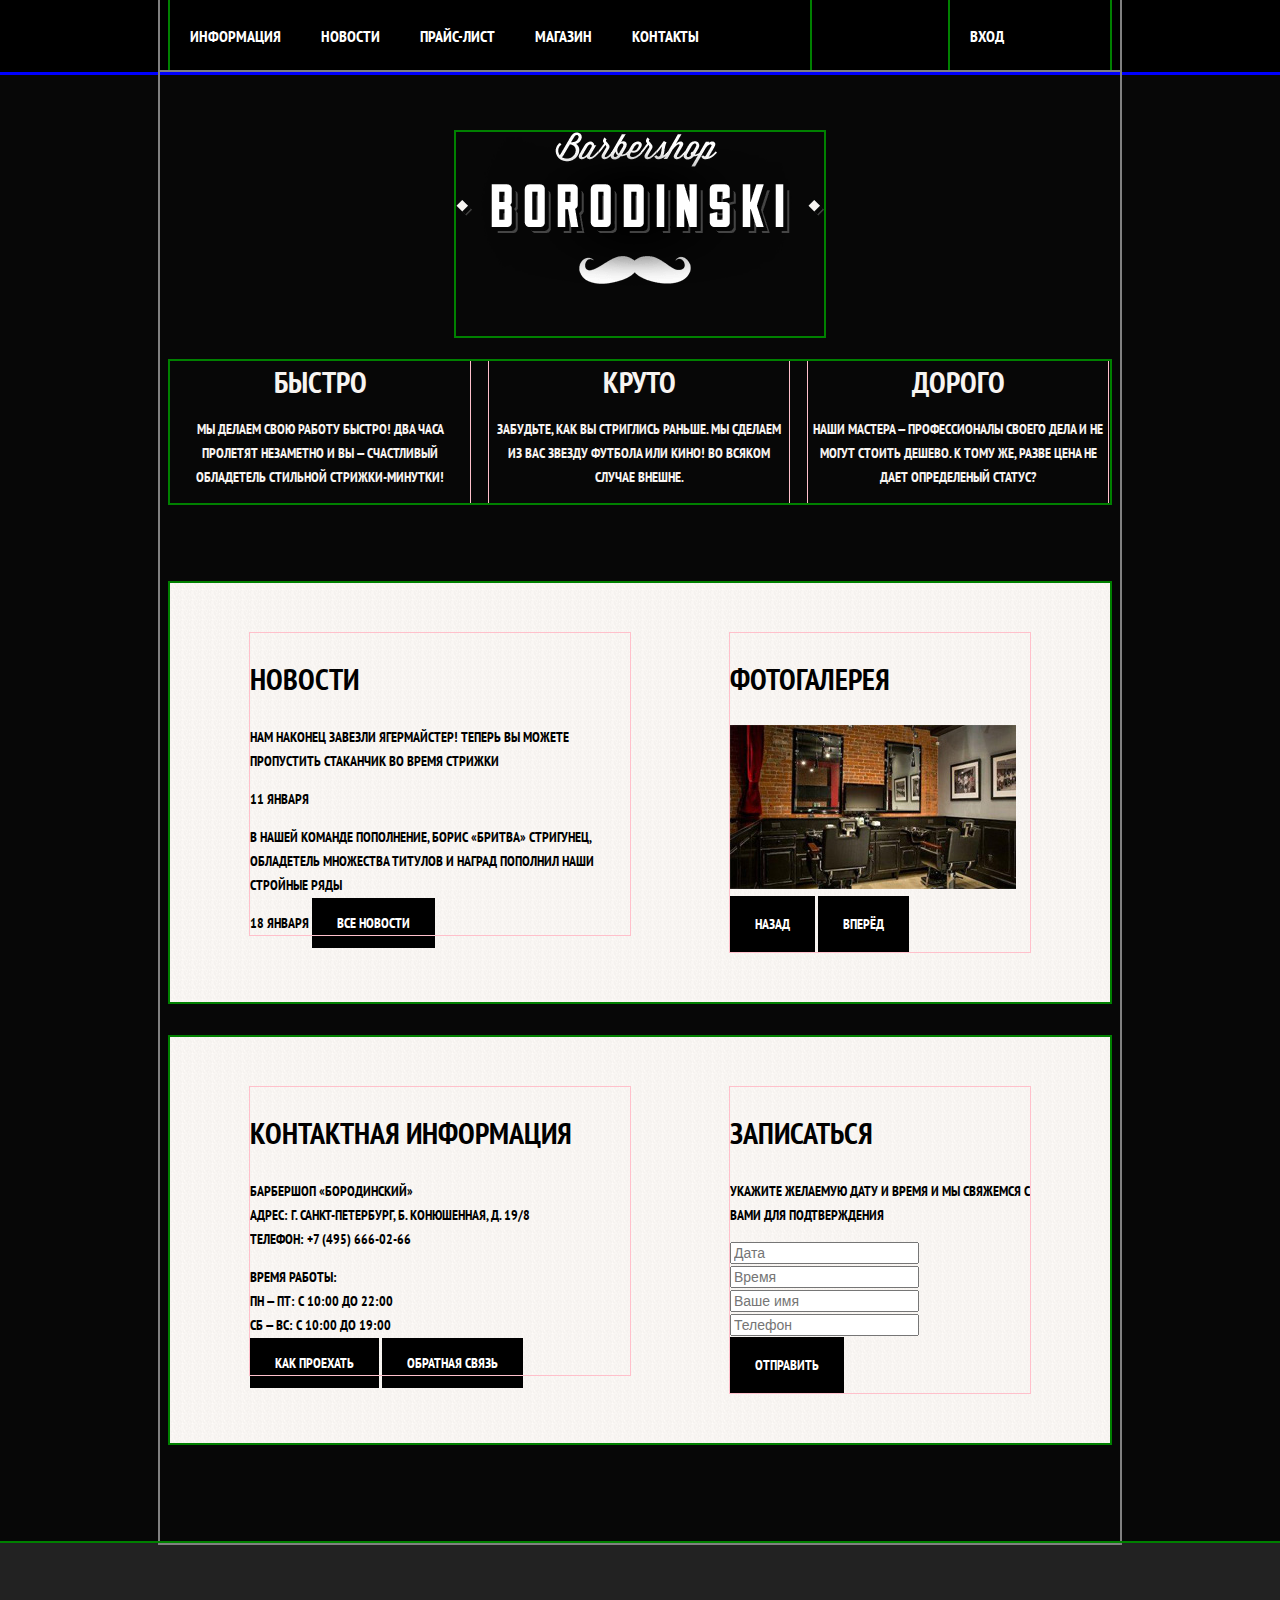
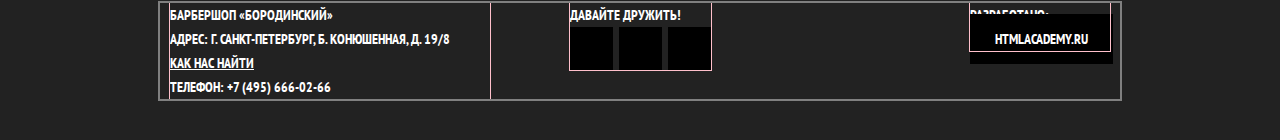
==== commit eaf321ab: "Продолжение верстки" ====
--- a/index.html
+++ b/index.html
@@ -3,41 +3,43 @@
   <head>
     <meta charset="utf-8">
     <title>HTML Academy: Барбершоп</title>
+    <link href="css/normalize.css" rel="stylesheet">
+    <link href="https://fonts.googleapis.com/css?family=PT+Sans+Narrow:400,700&amp;subset=cyrillic" rel="stylesheet">
     <link href="css/style.css" rel="stylesheet">
   </head>
   <body>
-    <!--<p>Репозиторий создан для обучения на интенсивном онлайн‑курсе «<a href="https://htmlacademy.ru/intensive/htmlcss">Базовый HTML и CSS</a>».</p>-->
-    <!-- Шапка сайта -->
-    <header>
-    	<!-- Навигационное меню -->
-    	<nav class="main-menu">
-    		<ul>
-    			<li>
-    				<a href="#features-anchor">Информация</a>
-    			</li>
-    			<li>
-    				<a href="#news-anchor">Новости</a>
-    			</li>
-    			<li>
-    				<a href="price.html">Прайс-лист</a>
-    			</li>
-    			<li>
-    				<a href="shop.html">Магазин</a>
-    			</li>
-    			<li>
-    				<a href="#contacts-anchor">Контакты</a>
-    			</li>
-    		</ul>
-    		<!-- Блок входа -->
-    		<div class="user-block">
-    			<a href="#">Вход</a>
-    		</div>
-    	</nav>
+    <header class="main-header">
+    	<div class="container clearfix">
+	    	<!-- Навигационное меню -->
+	    	<nav class="main-menu">
+	    		<ul>
+	    			<li>
+	    				<a href="#features-anchor">Информация</a>
+	    			</li>
+	    			<li>
+	    				<a href="#news-anchor">Новости</a>
+	    			</li>
+	    			<li>
+	    				<a href="price.html">Прайс-лист</a>
+	    			</li>
+	    			<li>
+	    				<a href="shop.html">Магазин</a>
+	    			</li>
+	    			<li>
+	    				<a href="#contacts-anchor">Контакты</a>
+	    			</li>
+	    		</ul>
+	     	</nav>
+			<!-- Блок входа -->
+			<div class="user-block">
+				<a href="#">Вход</a>
+			</div>
+		</div>
     </header>
 
 
     <!-- Основной контент -->
-    <main>
+    <main class="main-index container">
     	<!-- Логотип -->
     	<div class="index-logo">
     		<img src="img/logo.png"  alt="Логотип Barbershop" width="368" height="204">
@@ -60,7 +62,7 @@
 		</section>
 
 		<!-- Блок новостей и фотогалерея -->
-		<section class="index-content">
+		<section class="index-content clearfix">
 			<!-- Блок новостей -->
 			<div id="news-anchor" class="news">
 				<h2>Новости</h2>
@@ -71,7 +73,7 @@
 				<a class="btn" href="#">Все новости</a>
 			</div>
 			<!-- Галерея -->
-			<div class="gallery">
+			<div class="gallery ">
 				<h2>Фотогалерея</h2>
 				<div class="gallery-img">
 					<a class="zoom-image" href="#">
@@ -85,7 +87,7 @@
 		</section>
 
 		<!-- Блок Контактная информация и Запись на стрижку -->
-		<section class="index-content">
+		<section class="index-content clearfix">
 			<!-- Блок контактов -->
 			<div id="contacts-anchor" class="contacts">
 				<h2>Контактная информация</h2>
@@ -107,10 +109,10 @@
 				<h2>Записаться</h2>
 				<p>Укажите желаемую дату и время и мы свяжемся с вами для подтверждения </p>
 				<form action="post">
-					<input type="text" name="date" >
-					<input type="text" name="time">
-					<input type="text" name="name">
-					<input type="tel" name="phone">
+					<input type="text" name="date" placeholder="Дата">
+					<input type="text" name="time" placeholder="Время">
+					<input type="text" name="name" placeholder="Ваше имя">
+					<input type="tel" name="phone" placeholder="Телефон">
 					<button class="btn" type="button">Отправить</button>
 				</form>
 			</div>
@@ -120,24 +122,26 @@
 
 	<!-- Подвал сайта-->
 	<footer class="main-footer">
-		<!-- Раздел контактов -->
-		<div class="footer-contacts">
-			<p>Барбершоп «Бородинский»</p>
-			<p>Адрес: г. Санкт-петербург, б. Конюшенная, д. 19/8</p>
-			<a href="#">Как нас найти</a>
-			<p>Телефон: +7 (495) 666-02-66</p>
-		</div>
-		<!-- Раздел соц. сетей -->
-		<div class="footer-social">
-			<p>Давайте дружить!</p>
-			<a href="" class="btn">Вконтакте</a>
-			<a href="" class="btn">Фейсбук</a>
-			<a href="" class="btn">Инстаграмм</a>
-		</div>
-		<!-- Ссылка на разработчика -->
-		<div class="footer-studio">
-			<p>Разработано:</p>
-			<a href="http://htmlacademy.ru" target="_blank">htmlacademy.ru</a>
+		<div class="container clearfix">
+			<!-- Раздел контактов -->
+			<div class="footer-contacts">
+				<p>Барбершоп «Бородинский»</p>
+				<p>Адрес: г. Санкт-петербург, б. Конюшенная, д. 19/8</p>
+				<a href="#">Как нас найти</a>
+				<p>Телефон: +7 (495) 666-02-66</p>
+			</div>
+			<!-- Раздел соц. сетей -->
+			<div class="footer-social">
+				<p>Давайте дружить!</p>
+				<a href="#" class="social vk-social">Вконтакте</a>
+				<a href="#" class="social fb-social">Фейсбук</a>
+				<a href="#" class="social inst-social">Инстаграмм</a>
+			</div>
+			<!-- Ссылка на разработчика -->
+			<div class="footer-copyright">
+				<p>Разработано:</p>
+				<a class="btn" href="http://htmlacademy.ru" target="_blank">htmlacademy.ru</a>
+			</div>
 		</div>
 	</footer>
   </body>
--- a/css/style.css
+++ b/css/style.css
@@ -1,9 +1,13 @@
+/***** 1. Общие стили *****/
+/*** Шрифты ***/
 body {
-	font-family: "PT Sans Narrow", "Arial", sans-serif;
+	font-family: "PT Sans Narrow", Arial, sans-serif;
 	font-size: 14px;
 	font-weight: 700;
 	line-height: 24px;
 	color: #000000;
+	text-transform: uppercase;
+	background: #070707 url("../img/index-main-bg.jpg") no-repeat;
 }
 
 h1 {
@@ -18,3 +22,388 @@
 	line-height: 42px;
 	font-weight: 700;
 }
+
+/*** Clearfix ***/
+.clearfix::after {
+	content: "";
+	display: table;
+	clear: both;
+}
+
+/***** 2. Сетка *****/
+	/*-- Общее --*/
+/***Центровщик блоков**/
+.container {
+	width: 940px;
+	padding: 0 10px;
+	margin-left: auto;
+	margin-right: auto;
+}
+
+/*** Шапка (header) ***/
+.main-header {
+	min-height: 72px;
+	background-color: #000000;
+	color: #ffffff;
+}
+
+.main-menu {
+	float: left;
+	width: 640px;/*!*/
+}
+
+.main-menu ul {
+	list-style: none;
+	font-size: 0;
+	padding: 0;
+	margin: 0;
+}
+
+.main-menu li {
+	display: inline-block;
+	vertical-align: top;
+	font-size: 14px; /*!*/
+}
+
+.main-menu li:last-child {
+	margin-right: 0;
+}
+
+.main-menu a,
+.user-block a {
+	display: inline-block;
+	vertical-align: top;
+	font-size: 16px;
+	line-height: 20px;
+	text-decoration: none;
+	padding: 26px 20px;
+	color: #ffffff;
+}
+
+.user-block {
+	float: right;
+	width: 160px;
+}
+
+/*** breadcrumbs  ***/
+.breadcrumbs {
+	margin-bottom: 55px;
+}
+
+.breadcrumbs ul {
+	list-style: none;
+	margin: 0;
+	padding: 0;
+	font-size: 0;
+}
+
+.breadcrumbs li {
+	display: inline-block;
+	font-size: 14px; /*!*/
+	line-height: 24px; /*!*/
+}
+
+/*** Подвал (footer) ***/
+.main-footer {
+	padding-top: 60px;
+	padding-bottom: 41px;
+	background: #222222; /*!*/
+	color: #ffffff;
+}
+
+.footer-contacts {
+	float: left;
+	width: 320px;
+	margin-right: 80px;
+}
+
+.footer-contacts a {
+	color: #ffffff;
+}
+
+.footer-social {
+	float: left;
+	width: 141px;
+	font-size: 0;
+}
+
+.main-footer p {
+	font-size: 14px;
+	margin: 0;
+}
+
+.footer-social a {
+	display: inline-block;
+	vertical-align: top;
+	margin-right: 6px;
+	width: 43px;
+	height: 43px;
+	font-size: 0;
+	background-color: black; /*!*/
+}
+
+.footer-social a:last-child {
+	margin-right: 0;
+}
+
+.footer-copyright {
+	float: right;
+	width: 140px;
+}
+
+
+/*** button ***/
+.btn {
+	padding: 16px 25px;
+	font-family: "PT Sans Narrow", Arial, sans-serif;
+	font-size: 14px;
+	font-weight: 700;
+	line-height: 24px;
+	text-transform: uppercase;
+	color: #ffffff;
+	background: #000000;
+	text-decoration: none;
+	outline: none;
+	border: none;
+}
+
+/*** Общее для внутренних страниц ***/
+.header-logo  {
+	float: left;
+}
+
+
+.main-shop,
+.main-price,
+.main-item {
+	background: #f9f6f3 url("../img/white-texture.png"); /*!*/
+}
+
+
+/*** Основной контент (main) ***/
+	/*-- index.html (главная) --*/
+.main-index {
+	padding-top: 60px;
+	padding-bottom: 65px;
+}
+
+.index-logo {
+	width: 368px;
+	height: 204px;
+	margin: 0 auto;
+	margin-bottom: 25px;
+}
+
+.features {
+	margin-bottom: 80px;
+	color: #f7f4f1;
+}
+
+.features-item {
+	display: inline-block;
+	vertical-align: top;
+	text-align: center;
+	width: 300px;
+	margin-right: 20px;
+	margin-left: -4px;
+}
+
+.features-item b {
+	font-size: 30px;
+	line-height: 42px;
+}
+	/*убираем отрицательный отступ у первого элемента,
+	сделайный для ликвидиции пробела inline-block */
+.features-item:first-child {
+	margin-left: 0;
+}
+
+.features-item:last-child {
+	margin-right: 0;
+}
+
+.index-content {
+	padding: 50px 80px;
+	margin-bottom: 35px;
+	background: #f9f6f3 url("../img/white-texture.png"); /*!*/
+	color: #000000; /*!*/
+}
+
+.index-content h2{
+	font-size: 30px;
+	line-height: 42px;
+}
+
+.news,
+.contacts {
+	float: left;
+	width: 380px;
+}
+
+.gallery,
+.enroll {
+	float: right;
+	width: 300px;
+}
+
+	/*-- price.html (прайс) --*/
+.main-price {
+	padding-top: 55px;
+	padding-bottom: 80px;
+}
+
+.price-features {
+	float: left;
+	width: 300px;
+}
+
+.service-prices {
+	float: right;
+	width: 460px;
+}
+
+.slogan {
+	margin-bottom: 72px;
+}
+
+.about-us-left-col {
+	float: left;
+	width: 380px;
+}
+
+.about-us-right-col {
+	float: right;
+	width: 380px;
+	margin-right: 80px;
+}
+
+	/*-- shop.html (магазин) --*/
+.main-shop  {
+	padding-top: 55px;
+	padding-bottom: 49px;
+}
+
+.sorting {
+	float: left;
+	width: 180px;
+	margin-right: 60px;
+}
+
+.catalog {
+	float: right;
+	width: 700px;
+}
+
+.catalog-item {
+	display: inline-block;
+	width: 220px;
+	margin-right: 20px;
+	margin-left: -4px;
+	vertical-align: top;
+}
+
+.catalog-item:nth-child(1),
+.catalog-item:nth-child(4) {
+	margin-left: 0;
+}
+
+.catalog-item:nth-child(3n) {
+	margin-right: 0;
+}
+
+.pagination {
+	padding-top: 45px;
+}
+
+	/*-- item.html (товар) --*/
+
+.main-item {
+	padding-top: 55px;
+	padding-bottom: 49px;
+}
+
+.item-gallery {
+	float: left;
+	width: 460px;
+}
+
+.item-description {
+	float: right;
+	width: 390px;
+}
+
+.item-gallery-preview {
+	padding-top: 20px;
+	font-size: 0;
+}
+
+.item-gallery-preview img {
+	margin-right: 20px;
+	outline: 1px solid pink;
+}
+
+.item-gallery-preview img:last-child {
+	margin-right: 0;
+}
+
+.product-available {
+	float: left;
+}
+
+.product-article {
+	float: right;
+}
+
+
+
+/***** - Для тестирования - *****/
+/**Ободка главных модулей**/
+header,
+main,
+footer {
+	outline: 3px solid blue;
+}
+
+/**Ободка главных модулей**/
+.container {
+	outline: 2px solid gray;
+}
+
+/**Ободка блоков "второй" вложенности**/
+.main-menu,
+.user-block,
+.features,
+.index-logo,
+.index-content,
+.main-footer,
+.breadcrumbs,
+.slogan,
+.price-content,
+.about-us,
+.sorting,
+.catalog,
+.item-gallery,
+.item-description {
+	outline: 2px solid green;
+}
+
+/**Ободка блоков "третий" вложенности**/
+.features-item,
+.news,
+.contacts,
+.gallery,
+.enroll,
+.footer-contacts,
+.footer-social,
+.footer-copyright,
+.price-features,
+.service-prices,
+.about-us-right-col,
+.about-us-left-col,
+.pagination,
+.item-gallery-preview {
+	outline: 1px solid pink;
+}
+
+
+
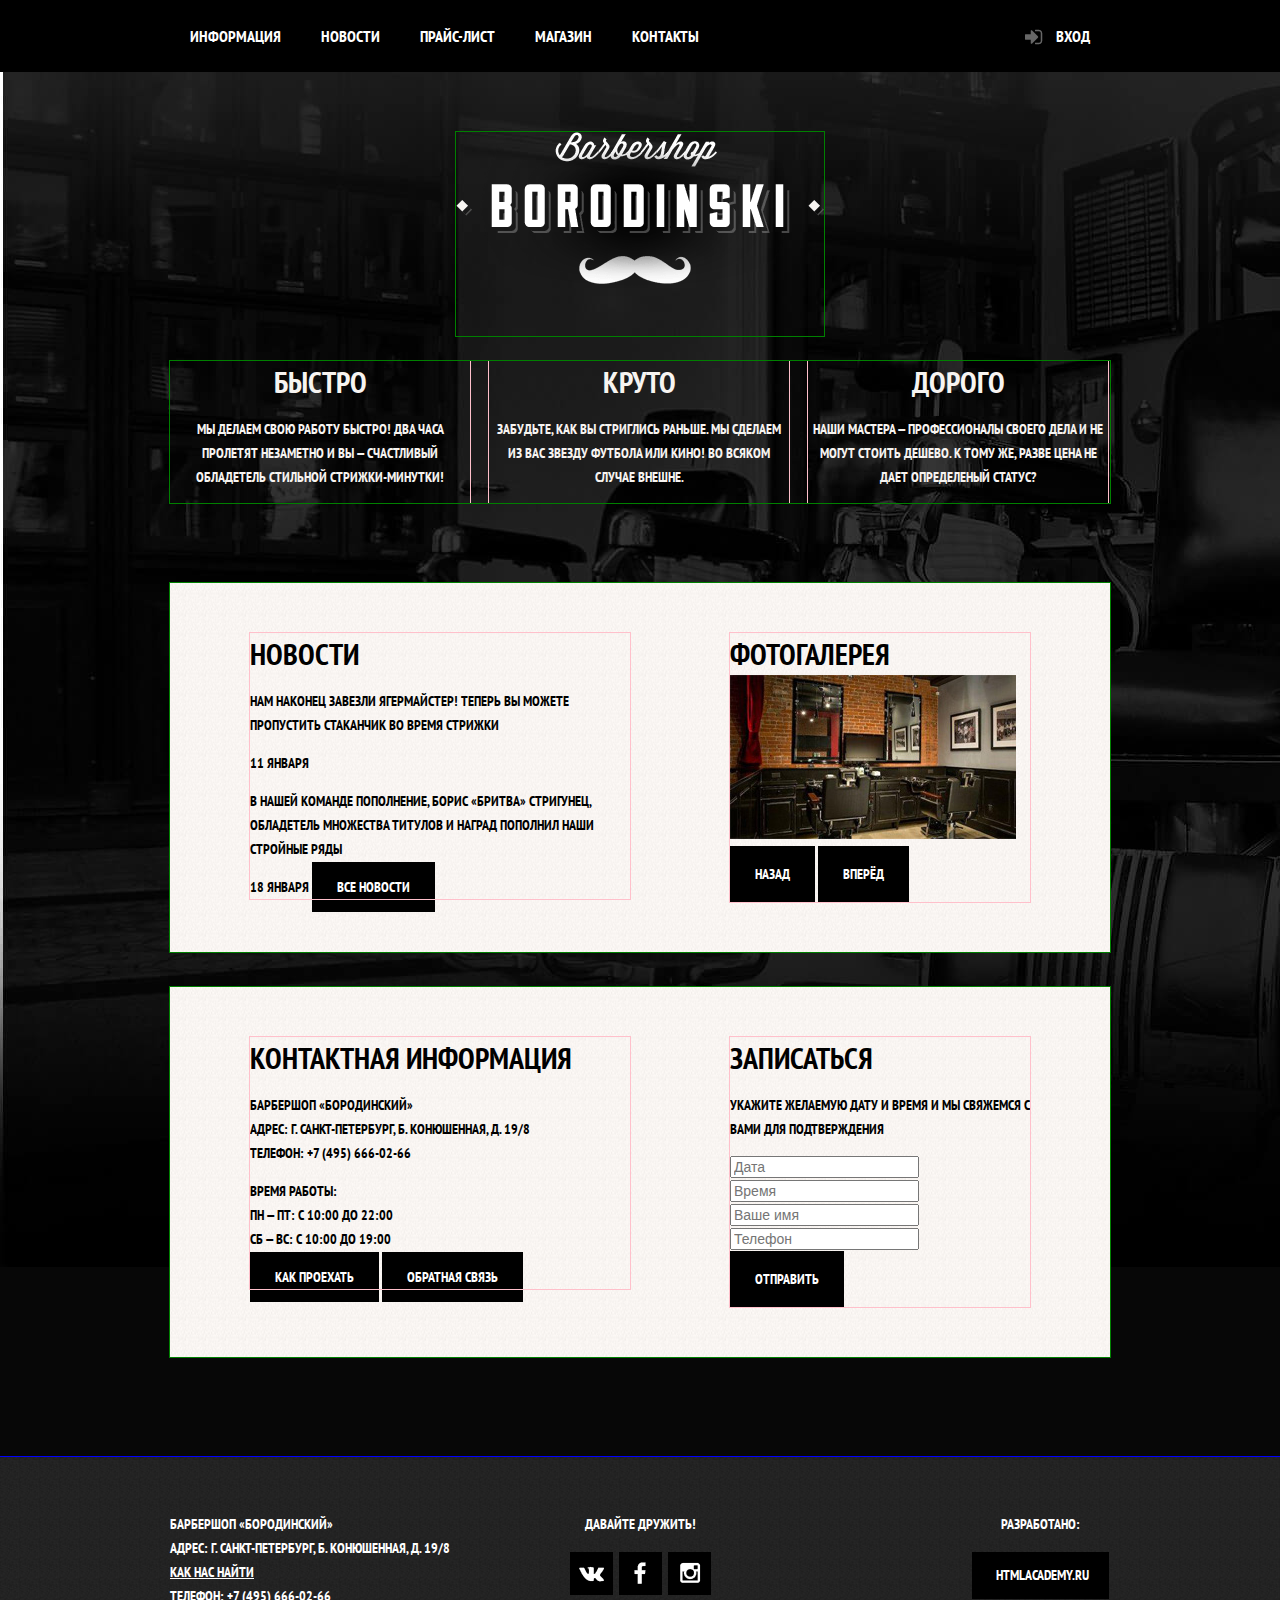
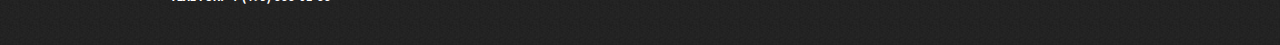
==== commit 0aa3fa4a: "мелкие исправления" ====
--- a/index.html
+++ b/index.html
@@ -32,7 +32,7 @@
 	     	</nav>
 			<!-- Блок входа -->
 			<div class="user-block">
-				<a href="#">Вход</a>
+				<a class="login" href="#">Вход</a>
 			</div>
 		</div>
     </header>
--- a/css/style.css
+++ b/css/style.css
@@ -1,7 +1,7 @@
 /***** 1. Общие стили *****/
 /*** Шрифты ***/
 body {
-	font-family: "PT Sans Narrow", Arial, sans-serif;
+	font-family: "PT Sans Narrow", "Arial", sans-serif;
 	font-size: 14px;
 	font-weight: 700;
 	line-height: 24px;
@@ -49,7 +49,7 @@
 
 .main-menu {
 	float: left;
-	width: 640px;/*!*/
+	width: 600px;/*!*/
 }
 
 .main-menu ul {
@@ -80,9 +80,42 @@
 	color: #ffffff;
 }
 
+.main-menu a:hover,
+.user-block a:hover {
+	background-color: #242424;
+}
+
 .user-block {
 	float: right;
-	width: 160px;
+	width: 140px;
+	text-align: right;
+}
+
+.user-block a {
+	position: relative;
+	padding: 26px;
+	padding-left: 53px;
+	padding-right: 20px;
+}
+
+.login::before {
+	position: absolute;
+	content: "";
+	background: url("../img/sprite-ico.png") no-repeat;
+	width: 18px;
+    height: 16px;
+    top: 29px;
+    left: 22px;
+    background-position: -10px -176px;
+	opacity: 0.4;
+}
+
+.login:hover::before {
+	opacity: 1;
+}
+
+.active-page {
+	box-shadow: inset 0 -4px #ffffff; 
 }
 
 /*** breadcrumbs  ***/
@@ -99,15 +132,16 @@
 
 .breadcrumbs li {
 	display: inline-block;
+	vertical-align: top;
 	font-size: 14px; /*!*/
 	line-height: 24px; /*!*/
 }
 
 /*** Подвал (footer) ***/
 .main-footer {
-	padding-top: 60px;
-	padding-bottom: 41px;
-	background: #222222; /*!*/
+	padding-top: 55px;
+	padding-bottom: 37px;
+	background: #222222 url("../img/footer-texture.jpg"); /*!*/
 	color: #ffffff;
 }
 
@@ -125,11 +159,17 @@
 	float: left;
 	width: 141px;
 	font-size: 0;
+	text-align: center;
 }
 
 .main-footer p {
 	font-size: 14px;
 	margin: 0;
+}
+
+.footer-social p,
+.footer-copyright p {
+	margin-bottom: 16px;
 }
 
 .footer-social a {
@@ -139,44 +179,111 @@
 	width: 43px;
 	height: 43px;
 	font-size: 0;
-	background-color: black; /*!*/
+	color: white;
 }
 
 .footer-social a:last-child {
 	margin-right: 0;
 }
 
+.social {
+	position: relative;
+	background-color: black; /*!*/
+	transition: 0.5s;
+	transition-property: background-color;
+
+}
+
+.social:hover {
+	background-color: #ffffff;
+}
+
+.vk-social::after,
+.fb-social::after,
+.inst-social::after {
+	position: absolute;
+	content: "";
+	background: url("../img/sprite-ico.png") no-repeat;
+    width: 25px;
+    height: 40px;
+    top: 0px;
+    transition: 0.5s;
+}
+
+.vk-social::after {
+	background-position: -10px -234px;
+	top: 0px;
+	left: 9px;	
+}
+
+.vk-social:hover::after {
+    background-position: -10px -198px;
+}
+
+.fb-social::after {
+    background-position: -10px -42px;
+	left: 15px;
+}
+
+.fb-social:hover::after {
+    background-position: -10px -0px;
+}
+
+.inst-social::after {
+	background-position: -10px -125px;
+	left: 12px;
+}
+
+.inst-social:hover::after {
+    background-position: -10px -84px;
+}
+
 .footer-copyright {
 	float: right;
 	width: 140px;
+	text-align: center;
+}
+
+.footer-copyright .btn {
+	display: inline-block;
+	vertical-align: top;
+	padding: 11px 20px 12px 24px;
 }
 
 
 /*** button ***/
 .btn {
 	padding: 16px 25px;
-	font-family: "PT Sans Narrow", Arial, sans-serif;
+	font-family: "PT Sans Narrow", "Arial", sans-serif;
 	font-size: 14px;
 	font-weight: 700;
 	line-height: 24px;
 	text-transform: uppercase;
 	color: #ffffff;
 	background: #000000;
+	cursor: pointer;
 	text-decoration: none;
 	outline: none;
 	border: none;
 }
 
+.btn:hover {
+	background-color: #663d15;
+}
+
 /*** Общее для внутренних страниц ***/
 .header-logo  {
 	float: left;
+	padding: 20px;
+	padding-top: 23px;
+	padding-bottom: 18px
 }
 
 
 .main-shop,
 .main-price,
 .main-item {
-	background: #f9f6f3 url("../img/white-texture.png"); /*!*/
+	background: #f9f6f3 url("../img/white-texture.jpg"); /*!*/
 }
 
 
@@ -225,11 +332,12 @@
 .index-content {
 	padding: 50px 80px;
 	margin-bottom: 35px;
-	background: #f9f6f3 url("../img/white-texture.png"); /*!*/
+	background: #f9f6f3 url("../img/white-texture.jpg"); /*!*/
 	color: #000000; /*!*/
 }
 
 .index-content h2{
+	margin: 0;
 	font-size: 30px;
 	line-height: 42px;
 }
@@ -257,6 +365,12 @@
 	width: 300px;
 }
 
+.price-features ul {
+	margin: 0;
+	padding: 0;
+	list-style: none;
+}
+
 .service-prices {
 	float: right;
 	width: 460px;
@@ -322,6 +436,12 @@
 	padding-bottom: 49px;
 }
 
+.sorting ul {
+	margin: 0;
+	padding: 0;
+	list-style: none;
+}
+
 .item-gallery {
 	float: left;
 	width: 460px;
@@ -355,27 +475,22 @@
 }
 
 
-
 /***** - Для тестирования - *****/
 /**Ободка главных модулей**/
-header,
-main,
 footer {
-	outline: 3px solid blue;
-}
-
-/**Ободка главных модулей**/
+	outline: 1px solid blue;
+}
+
+/**Ободка главных модулей*
 .container {
-	outline: 2px solid gray;
-}
+	outline: 1px solid gray;
+}
+*/
 
 /**Ободка блоков "второй" вложенности**/
-.main-menu,
-.user-block,
 .features,
 .index-logo,
 .index-content,
-.main-footer,
 .breadcrumbs,
 .slogan,
 .price-content,
@@ -384,7 +499,7 @@
 .catalog,
 .item-gallery,
 .item-description {
-	outline: 2px solid green;
+	outline: 1px solid green;
 }
 
 /**Ободка блоков "третий" вложенности**/
@@ -393,9 +508,6 @@
 .contacts,
 .gallery,
 .enroll,
-.footer-contacts,
-.footer-social,
-.footer-copyright,
 .price-features,
 .service-prices,
 .about-us-right-col,
@@ -405,5 +517,3 @@
 	outline: 1px solid pink;
 }
 
-
-
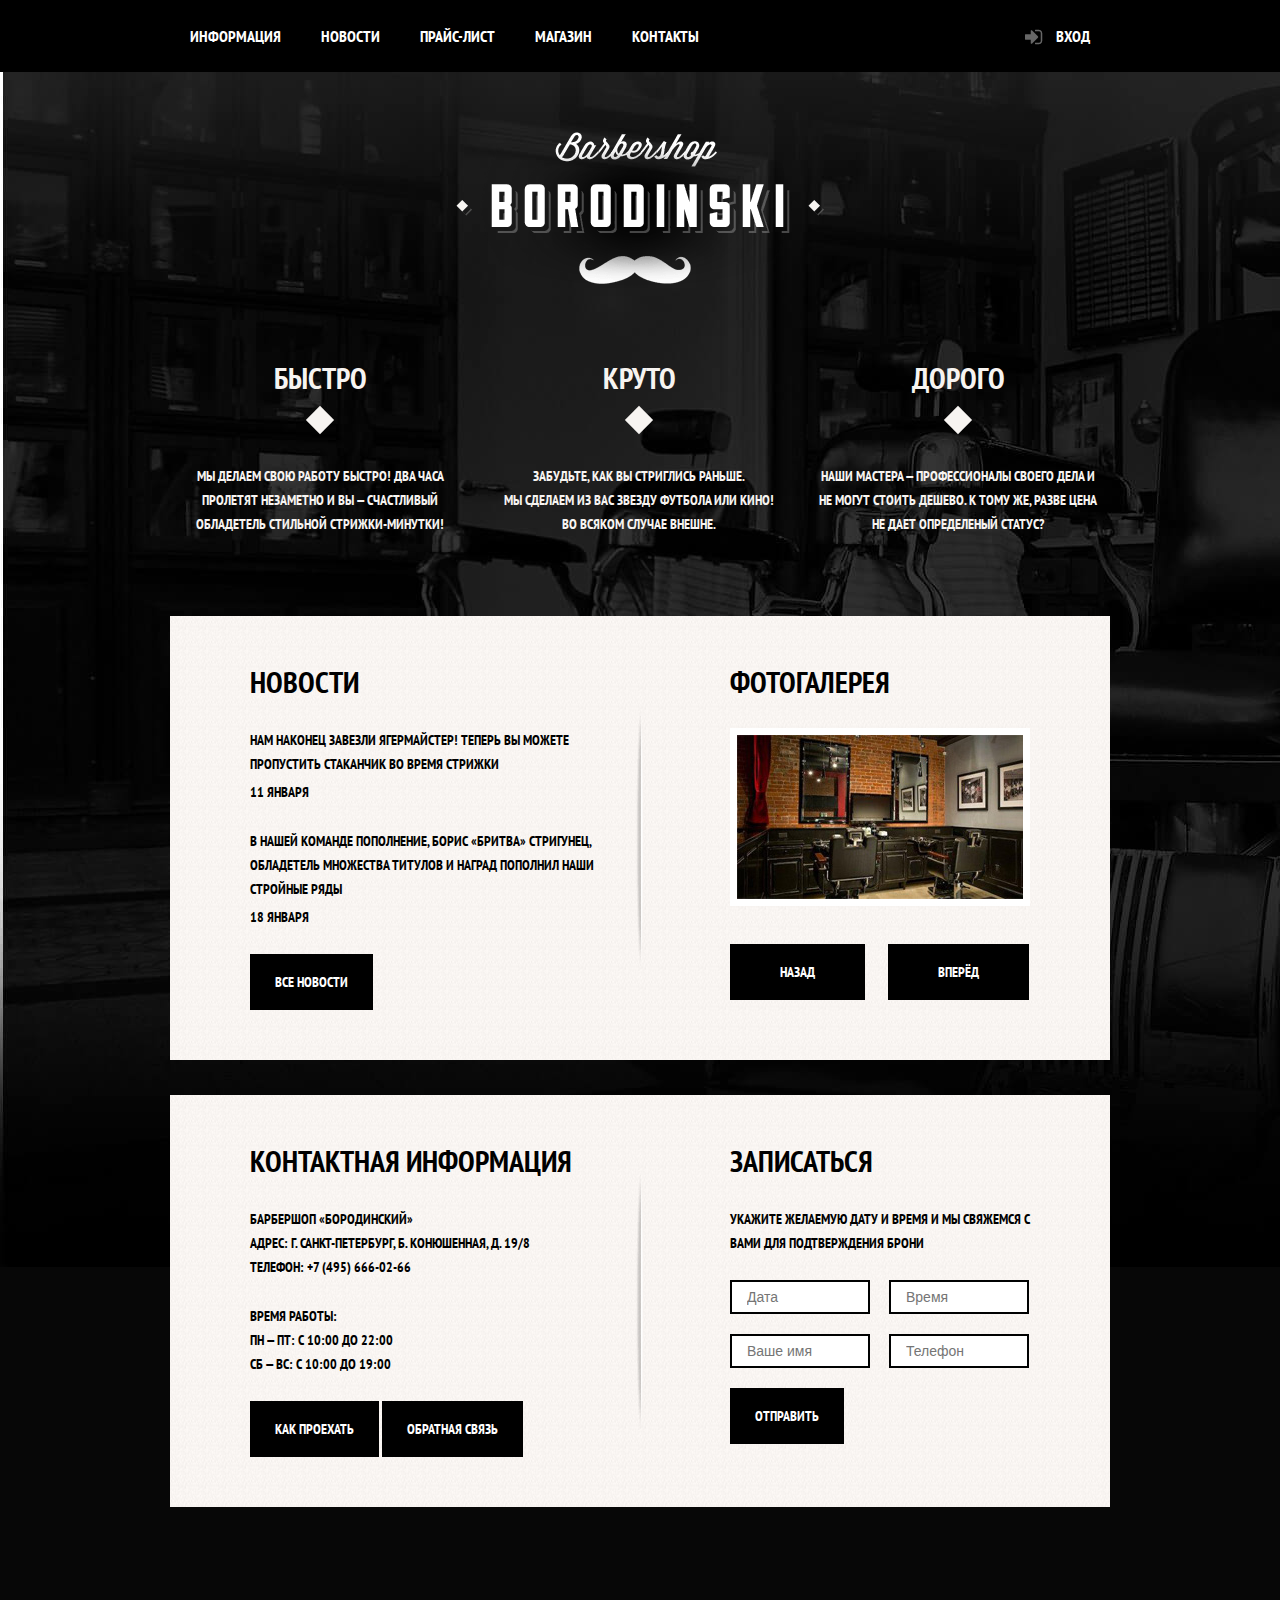
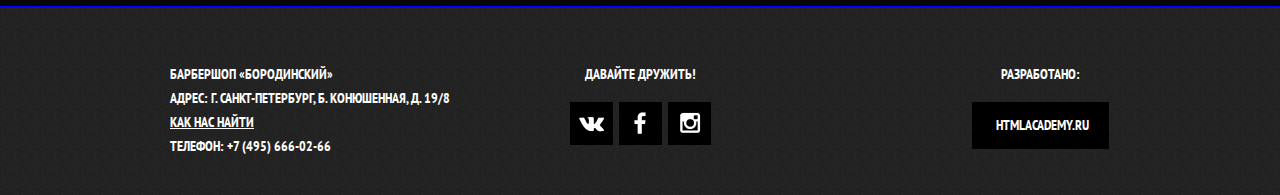
==== commit d153de6b: "Доверстал главную" ====
--- a/index.html
+++ b/index.html
@@ -46,14 +46,15 @@
     	</div> 
 
     	<!-- Блок преимуществ -->
-		<section id="features-anchor" class="features">
+		<section class="features" id="features-anchor">
 			<div class="features-item">
 				<b>Быстро</b>
 				<p>Мы делаем свою работу быстро! два часа пролетят незаметно и вы — счастливый обладетель стильной стрижки-минутки!</p>
 			</div>
 			<div class="features-item">
 				<b>Круто</b>
-				<p>Забудьте, как вы стриглись раньше. мы сделаем из вас звезду футбола или кино! во всяком случае внешне.</p>
+				<p>Забудьте, как вы стриглись раньше. </p>
+				<p>мы сделаем из вас звезду футбола или кино! во всяком случае внешне.</p>
 			</div>
 			<div class="features-item">
 				<b>Дорого</b>
@@ -64,7 +65,7 @@
 		<!-- Блок новостей и фотогалерея -->
 		<section class="index-content clearfix">
 			<!-- Блок новостей -->
-			<div id="news-anchor" class="news">
+			<div class="news" id="news-anchor" >
 				<h2>Новости</h2>
 				<p>Нам наконец завезли ягермайстер! теперь вы можете пропустить стаканчик во время стрижки</p>
 				<time datetime="2017-01-11">11 января</time>
@@ -81,15 +82,15 @@
 					</a>
 					
 				</div>
-				<button class="btn" type="button">Назад</button>
-				<button class="btn" type="button">Вперёд</button>
+				<button class="gallary-prev btn" type="button">Назад</button>
+				<button class="gallery-next btn" type="button">Вперёд</button>
 			</div>
 		</section>
 
 		<!-- Блок Контактная информация и Запись на стрижку -->
 		<section class="index-content clearfix">
 			<!-- Блок контактов -->
-			<div id="contacts-anchor" class="contacts">
+			<div class="contacts" id="contacts-anchor" >
 				<h2>Контактная информация</h2>
 				<p>
 					Барбершоп «Бородинский»<br>
@@ -107,12 +108,12 @@
 			<!-- Блок записаться в парикмахерскую -->
 			<div class="enroll">
 				<h2>Записаться</h2>
-				<p>Укажите желаемую дату и время и мы свяжемся с вами для подтверждения </p>
-				<form action="post">
+				<p>Укажите желаемую дату и время и мы свяжемся с вами для подтверждения брони</p>
+				<form class="enroll-form" method="post" action="#">
 					<input type="text" name="date" placeholder="Дата">
 					<input type="text" name="time" placeholder="Время">
 					<input type="text" name="name" placeholder="Ваше имя">
-					<input type="tel" name="phone" placeholder="Телефон">
+					<input type="text" name="phone" placeholder="Телефон">
 					<button class="btn" type="button">Отправить</button>
 				</form>
 			</div>
--- a/css/style.css
+++ b/css/style.css
@@ -49,7 +49,7 @@
 
 .main-menu {
 	float: left;
-	width: 600px;/*!*/
+	width: 600px;
 }
 
 .main-menu ul {
@@ -62,7 +62,7 @@
 .main-menu li {
 	display: inline-block;
 	vertical-align: top;
-	font-size: 14px; /*!*/
+
 }
 
 .main-menu li:last-child {
@@ -133,15 +133,15 @@
 .breadcrumbs li {
 	display: inline-block;
 	vertical-align: top;
-	font-size: 14px; /*!*/
-	line-height: 24px; /*!*/
+	font-size: 14px;
+	line-height: 24px;
 }
 
 /*** Подвал (footer) ***/
 .main-footer {
 	padding-top: 55px;
 	padding-bottom: 37px;
-	background: #222222 url("../img/footer-texture.jpg"); /*!*/
+	background: #222222 url("../img/footer-texture.jpg");
 	color: #ffffff;
 }
 
@@ -188,7 +188,7 @@
 
 .social {
 	position: relative;
-	background-color: black; /*!*/
+	background-color: #000000;
 	transition: 0.5s;
 	transition-property: background-color;
 
@@ -253,6 +253,8 @@
 
 /*** button ***/
 .btn {
+	display: inline-block;
+	vertical-align: top;
 	padding: 16px 25px;
 	font-family: "PT Sans Narrow", "Arial", sans-serif;
 	font-size: 14px;
@@ -283,7 +285,7 @@
 .main-shop,
 .main-price,
 .main-item {
-	background: #f9f6f3 url("../img/white-texture.jpg"); /*!*/
+	background: #f8f5f2 url("../img/white-texture.jpg");
 }
 
 
@@ -298,7 +300,7 @@
 	width: 368px;
 	height: 204px;
 	margin: 0 auto;
-	margin-bottom: 25px;
+	margin-bottom: 21px;
 }
 
 .features {
@@ -307,6 +309,7 @@
 }
 
 .features-item {
+	position: relative;
 	display: inline-block;
 	vertical-align: top;
 	text-align: center;
@@ -315,9 +318,29 @@
 	margin-left: -4px;
 }
 
+.features-item p {
+	margin: 0;
+	padding: 0 10px;
+}
+
 .features-item b {
+	display: inline-block;
+	vertical-align: top;
 	font-size: 30px;
 	line-height: 42px;
+	padding-bottom: 65px;
+}
+
+.features-item::before {
+	position: absolute;
+	content: "";
+	width: 20px;
+	height: 20px;
+	top: 53px;
+	left: 50%;
+	margin-left: -10px;
+	background-color: #f7f4f1;
+	transform: rotate(45deg);
 }
 	/*убираем отрицательный отступ у первого элемента,
 	сделайный для ликвидиции пробела inline-block */
@@ -330,16 +353,20 @@
 }
 
 .index-content {
-	padding: 50px 80px;
+	padding: 45px 80px 50px 80px;
 	margin-bottom: 35px;
-	background: #f9f6f3 url("../img/white-texture.jpg"); /*!*/
-	color: #000000; /*!*/
+	background:
+		url("../img/index-decor.png") no-repeat,
+		#f8f5f2 url("../img/white-texture.jpg");
+	background-position: 50% 50%, 0 0;
+	color: #000000;
 }
 
 .index-content h2{
 	margin: 0;
 	font-size: 30px;
 	line-height: 42px;
+	margin-bottom: 25px;
 }
 
 .news,
@@ -348,10 +375,52 @@
 	width: 380px;
 }
 
+.news time {
+	display: block;
+	margin-bottom: 25px;
+}
+
+.news p {
+	margin-bottom: 4px;
+}
+
 .gallery,
 .enroll {
 	float: right;
 	width: 300px;
+}
+
+.gallery-img {
+	border: 7px solid #ffffff;
+	width: 286px;
+	height: 164px;
+	margin-bottom: 38px;
+}
+
+.gallery .btn {
+	padding-right: 50px;
+	padding-left: 50px;
+}
+
+.gallary-prev {
+	margin-right: 20px;
+}
+
+.contacts p,
+.enroll p {
+	margin-bottom: 25px;
+}
+
+.enroll-form input[type="text"] {
+	box-sizing: border-box;
+	width: 140px;
+	margin-bottom: 20px;
+	padding: 7px 15px;
+	border: 2px solid #000101;
+}
+
+.enroll-form input[type="text"]:nth-child(odd) {
+	margin-right: 16px;
 }
 
 	/*-- price.html (прайс) --*/
@@ -488,9 +557,6 @@
 */
 
 /**Ободка блоков "второй" вложенности**/
-.features,
-.index-logo,
-.index-content,
 .breadcrumbs,
 .slogan,
 .price-content,
@@ -503,11 +569,6 @@
 }
 
 /**Ободка блоков "третий" вложенности**/
-.features-item,
-.news,
-.contacts,
-.gallery,
-.enroll,
 .price-features,
 .service-prices,
 .about-us-right-col,
